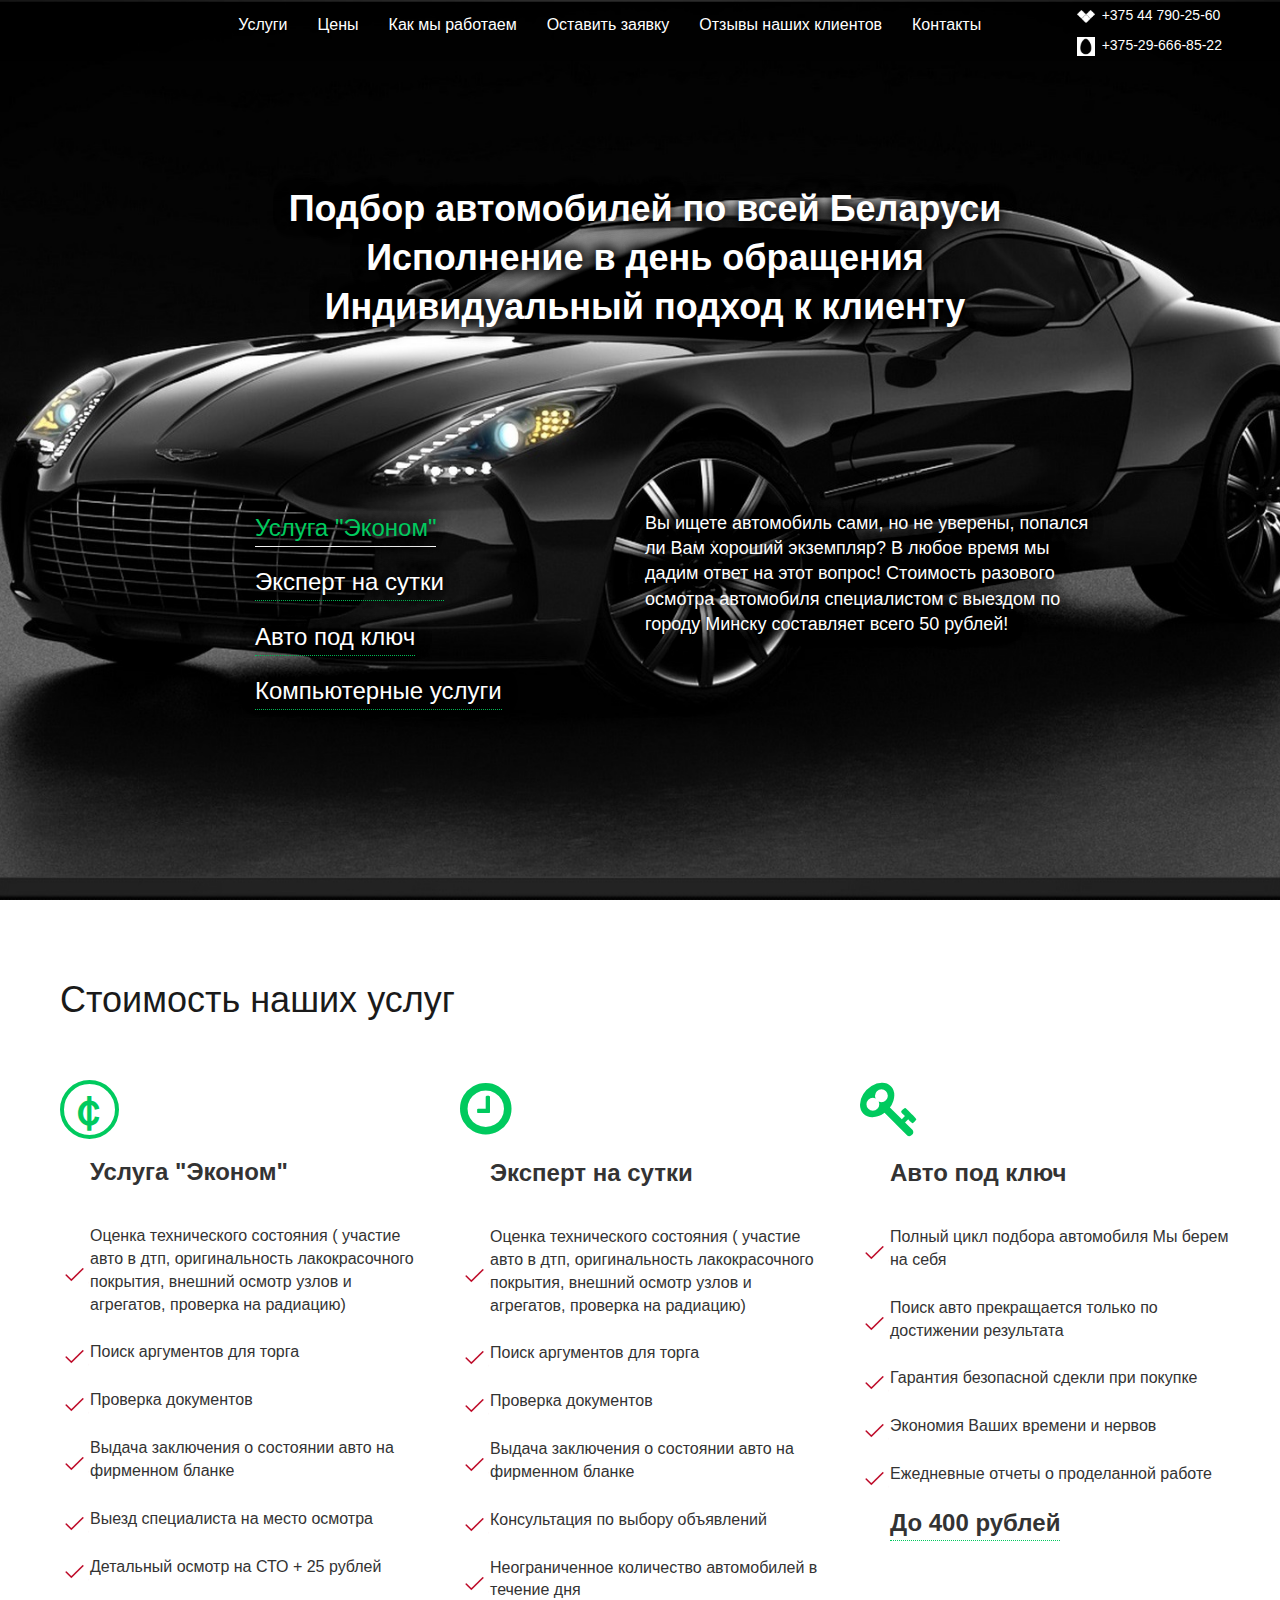
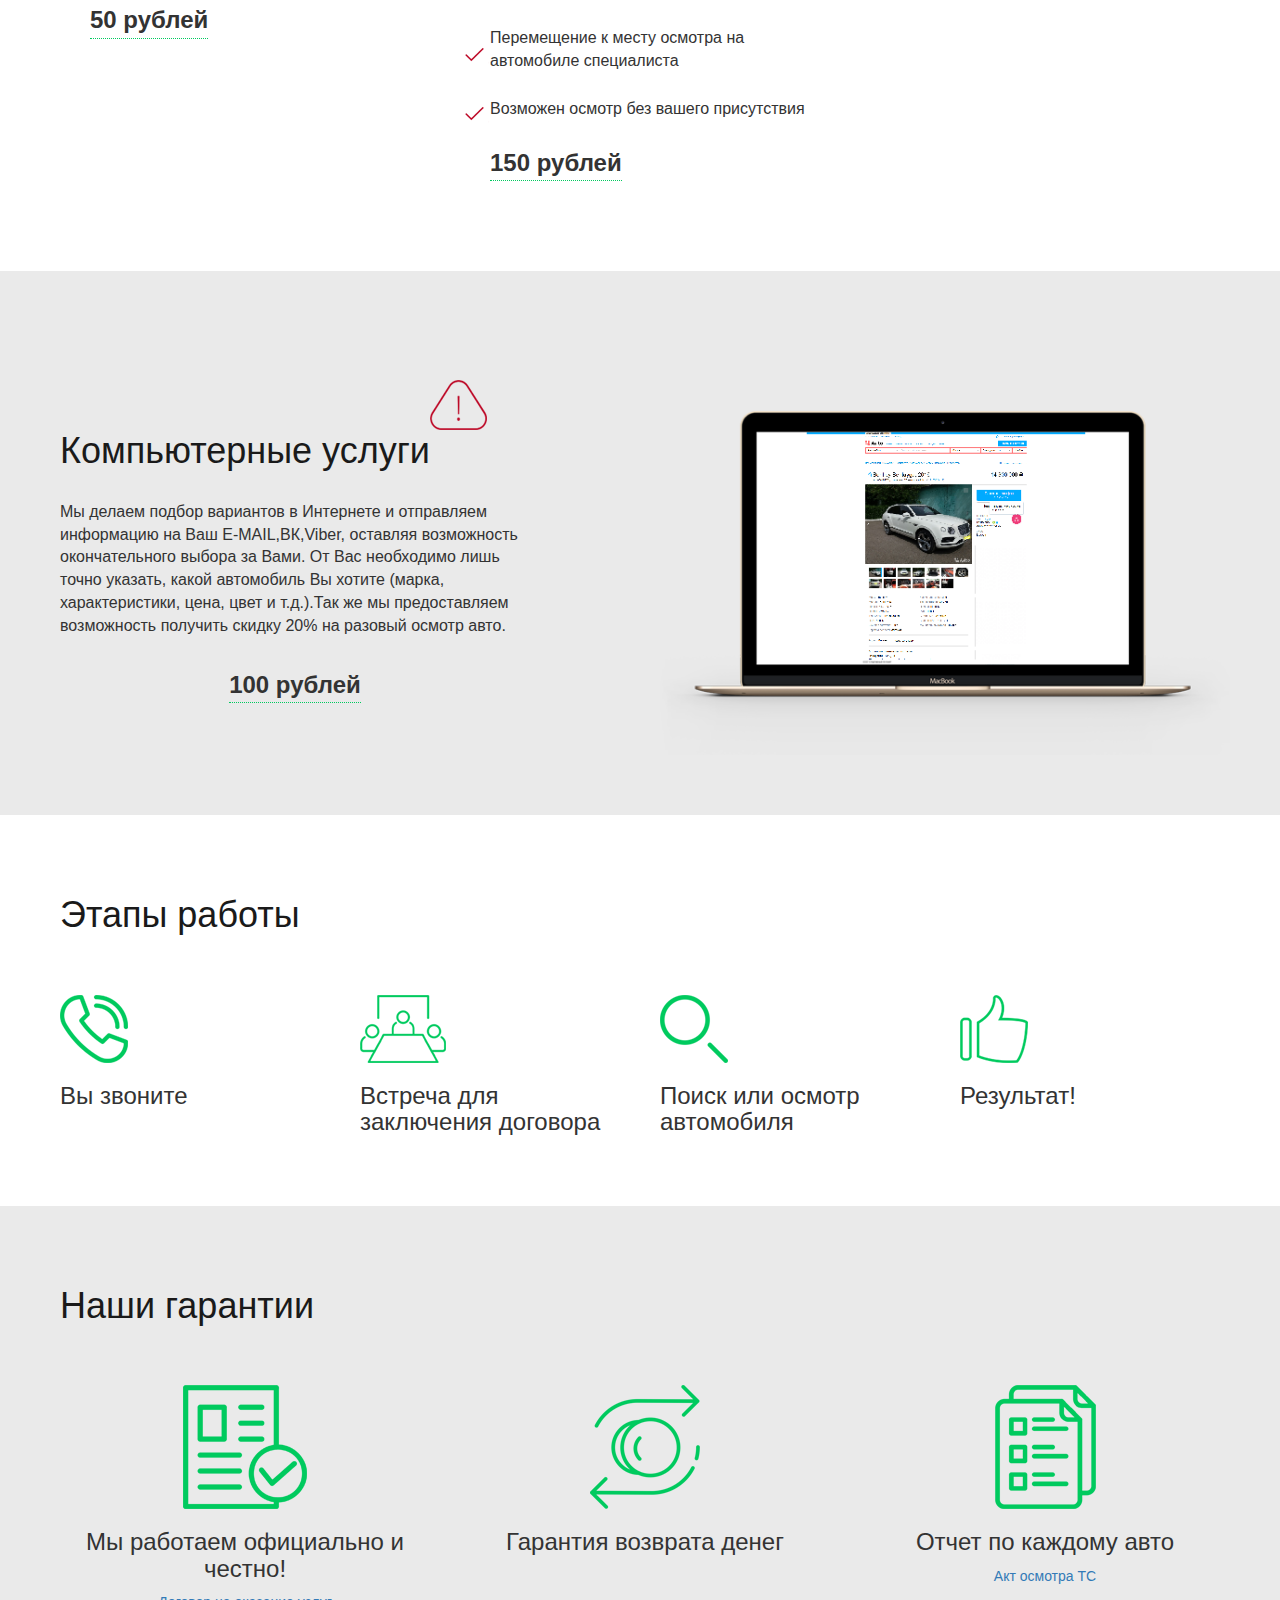
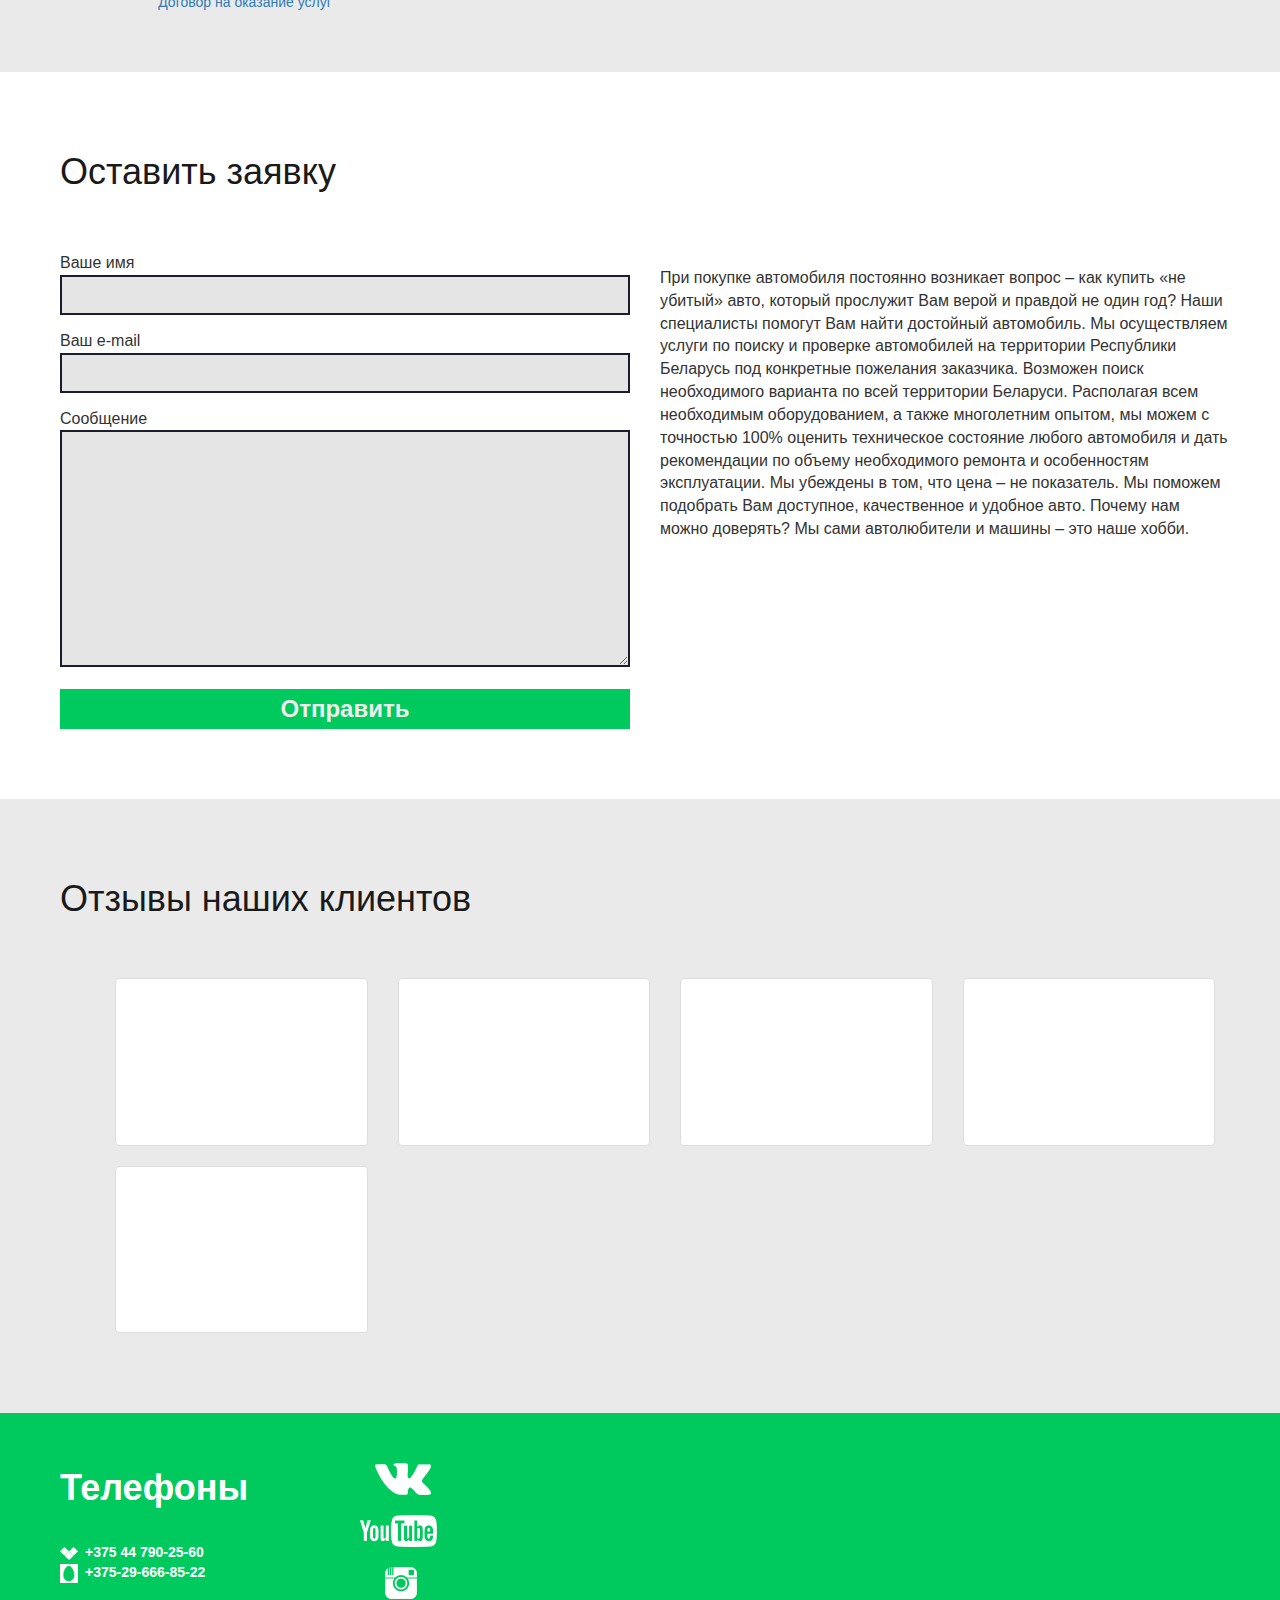
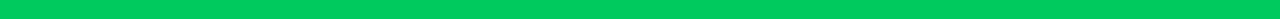
==== html/index.html @ d26e0663 "init" ====
<!DOCTYPE html>
<html lang="ru-RU" class="no-js">

<head>
  <meta http-equiv="Content-Type" content="text/html; charset=UTF-8">
  <meta name="viewport" content="width=device-width, initial-scale=1">
  <title>Автоподбор в Минске и Минской области</title>
  <link rel="dns-prefetch" href="http://fonts.googleapis.com/">
  <link rel="dns-prefetch" href="http://s.w.org/">
  <link href="css/bootstrap.min.css" rel="stylesheet">
  <link rel="stylesheet" id="contact-form-7-css" href="css/styles.css" type="text/css" media="all">
  <link rel="stylesheet" id="twentysixteen-fonts-css" href="css/css.css" type="text/css" media="all">
  <link rel="stylesheet" id="genericons-css" href="css/genericons.css" type="text/css" media="all">
  <link rel="stylesheet" id="twentysixteen-style-css" href="css/style.css" type="text/css" media="all">
  <style type="text/css">
  .recentcomments a {
    display: inline !important;
    padding: 0 !important;
    margin: 0 !important;
  }
  </style>
</head>

<body>
  <div id="uslugi" class="container-fluid helloscreen" style="background-image: url('img/bg-baner.jpg');">
    <div class="row menuholder default">
      <div class="col-md-12 flexrow top-nav">
        <div class="col-md-2 text-center">
          <!-- <img src="img/imageeeeeeeeeeeeeeee-1-e1478217350417.png"> -->
        </div>
        <div class="col-md-8 hidden-xs hidden-sm">
          <ul>
            <li><a class="go_to" href="#uslugi">Услуги</a></li>
            <li><a class="go_to" href="#ceni">Цены</a></li>
            <li><a class="go_to" href="#work">Как мы работаем</a></li>
            <li><a class="go_to" href="#zaya">Оставить заявку</a></li>
            <li><a class="go_to" href="#otz">Отзывы наших клиентов</a></li>
            <li><a class="go_to" href="#kontakti">Контакты</a></li>
          </ul>
        </div>
        <div class="col-md-2 conthold">
          <!-- <h3>Первый осмотр авто<br>бесплатно!</h3> -->
          <a href="tel:+375 44 790-25-60" class="header-tel"><img src="img/velcom_logo_V_monochrome.png">+375 44 790-25-60</a>
          <a href="tel:+375-29-666-85-22" class="header-tel"><img src="img/logo_mts.png">+375-29-666-85-22</a>
          <!-- <p><img style="width:18px; margin-right:7px;" src="img/Untitled-1.png">+375-25-699-20-19</p> -->
        </div>
      </div>
    </div>
    <div style="margin-top: 144px;" class="row greenline mtt">
      <div class="container">
        <div class="row">
          <div class="col-md-12 text-center">
            <h2 class="title-shadow">Подбор автомобилей по всей Беларуси<br>
              Исполнение в день обращения<br>
              Индивидуальный подход к клиенту</h2>
          </div>
        </div>
      </div>
    </div>
    <div class="row">
      <div class="container">
        <div class="row tabsholder">
          <div class="col-md-4 col-md-offset-2">
            <div class="wrap">
              <ul class="tabs group title-shadow">
                <li><a class="singletype activ" href="#/one">Услуга "Эконом"</a></li>
                <li><a class="singletype" href="#/two">Эксперт на сутки</a></li>
                <li><a class="singletype" href="#/three">Авто под ключ</a></li>
                <li><a class="singletype" href="#/four">Компьютерные услуги</a></li>
              </ul>
            </div>
          </div>
          <div class="col-md-5">
            <div id="content" class="title-shadow">
              <p id="one">Вы ищете автомобиль сами, но не уверены, попался ли Вам хороший экземпляр? В любое время мы дадим ответ на этот вопрос! Стоимость разового осмотра автомобиля специалистом с выездом по городу Минску составляет всего 50 рублей!
              </p>
              <p style="display:none;" id="two">У Вас есть варианты автомобилей, но нет возможности осмотреть их лично? Наши специалисты могут осмотреть за один день неограниченное количетво авто (данная услуга, например, идеально подходит для поездки на авторынок). Стоимость НЕ зависит от количества осматриваемых авто! Также мы дадим советы по выбору автомобиля, окажем посильную помощь в передвижениях по городу и дадим ответы на все интересующие Вас вопросы, касающиеся автомобильной тематики.
              </p>
              <p style="display:none;" id="three">Все заботы по подбору автомобиля мы возьмем на себя! Вам нужно лишь определиться, какого класса/цвета/комплектации авто Вам нужен. Вместе с этим мы обещаем, что Вы получите лучший авто за свои деньги, а так же проведем безопасную сделку и сэкономим массу Вашего времени!
              </p>
              <p style="display:none;" id="four">У Вас есть желание самостоятельно осматривать варианты автомобилей, но жаль тратить время на отбор подходящих вариантов, так как предложений в Интернете слишком много? Мы делаем подбор вариантов в Интернете и отправляем информацию на Ваш E-MAIL,ВК,Viber, оставляя возможность окончательного выбора за Вами. От Вас необходимо лишь точно указать, какой автомобиль Вы хотите (марка, характеристики, цена, цвет и т.д.). Также мы предоставляем возможность получить скидку 20% на разовый осмотр авто.
              </p>
            </div>
          </div>
        </div>
      </div>
    </div>
  </div>
  <div id="ceni" class="container cwh">
    <div class="row text-left">
      <div class="col-md-12">
        <h2>Стоимость наших услуг</h2>
      </div>
    </div>
    <div class="row">
      <div class="col-md-4 text-left">
        <div class="row">
          <div class="col-md-12"><i class="fa cent"></i>
            <h3 class="uslname">Услуга "Эконом"</h3>
          </div>
        </div>
        <div class="row">
          <div class="col-md-12">
            <ul class="uslholder">
              <li>
                <img src="img/imageeeeeeeeeeeeeeee-3.png">
                <p>Оценка технического состояния ( участие авто в дтп, оригинальность лакокрасочного покрытия, внешний осмотр узлов и агрегатов, проверка на радиацию)</p>
              </li>
              <li>
                <img src="img/imageeeeeeeeeeeeeeee-3.png">
                <p>Поиск аргументов для торга</p>
              </li>
              <li>
                <img src="img/imageeeeeeeeeeeeeeee-3.png">
                <p>Проверка документов</p>
              </li>
              <li>
                <img src="img/imageeeeeeeeeeeeeeee-3.png">
                <p>Выдача заключения о состоянии авто на фирменном бланке</p>
              </li>
              <li>
                <img src="img/imageeeeeeeeeeeeeeee-3.png">
                <p>Выезд специалиста на место осмотра</p>
              </li>
              <li>
                <img src="img/imageeeeeeeeeeeeeeee-3.png">
                <p>Детальный осмотр на СТО + 25 рублей</p>
              </li>
            </ul>
          </div>
        </div>
        <div class="row">
          <div class="col-md-12">
            <span class="price">50 рублей</span>
          </div>
        </div>
      </div>
      <div class="col-md-4 text-left">
        <div class="row">
          <div class="col-md-12">
            <i class="fa fa-clock-o"></i>
            <h3 class="uslname">Эксперт на сутки</h3>
          </div>
        </div>
        <div class="row">
          <div class="col-md-12">
            <ul class="uslholder">
              <li>
                <img src="img/imageeeeeeeeeeeeeeee-3.png">
                <p>Оценка технического состояния ( участие авто в дтп, оригинальность лакокрасочного покрытия, внешний осмотр узлов и агрегатов, проверка на радиацию)</p>
              </li>
              <li>
                <img src="img/imageeeeeeeeeeeeeeee-3.png">
                <p>Поиск аргументов для торга</p>
              </li>
              <li>
                <img src="img/imageeeeeeeeeeeeeeee-3.png">
                <p>Проверка документов</p>
              </li>
              <li>
                <img src="img/imageeeeeeeeeeeeeeee-3.png">
                <p>Выдача заключения о состоянии авто на фирменном бланке</p>
              </li>
              <li>
                <img src="img/imageeeeeeeeeeeeeeee-3.png">
                <p>Консультация по выбору объявлений
                </p>
              </li>
              <li>
                <img src="img/imageeeeeeeeeeeeeeee-3.png">
                <p>Неограниченное количество автомобилей в течение дня
                </p>
              </li>
              <li>
                <img src="img/imageeeeeeeeeeeeeeee-3.png">
                <p>Перемещение к месту осмотра на автомобиле специалиста
                </p>
              </li>
              <li>
                <img src="img/imageeeeeeeeeeeeeeee-3.png">
                <p>Возможен осмотр без вашего присутствия
                </p>
              </li>
            </ul>
          </div>
        </div>
        <div class="row">
          <div class="col-md-12">
            <span class="price">150 рублей</span>
          </div>
        </div>
      </div>
      <div class="col-md-4 text-left">
        <div class="row">
          <div class="col-md-12">
            <i class="fa fa-key"></i>
            <h3 class="uslname">Авто под ключ</h3>
          </div>
        </div>
        <div class="row">
          <div class="col-md-12">
            <ul class="uslholder">
              <li>
                <img src="img/imageeeeeeeeeeeeeeee-3.png">
                <p>Полный цикл подбора автомобиля Мы берем на себя
                </p>
              </li>
              <li>
                <img src="img/imageeeeeeeeeeeeeeee-3.png">
                <p>Поиск авто прекращается только по достижении результата
                </p>
              </li>
              <li>
                <img src="img/imageeeeeeeeeeeeeeee-3.png">
                <p>Гарантия безопасной сдекли при покупке
                </p>
              </li>
              <li>
                <img src="img/imageeeeeeeeeeeeeeee-3.png">
                <p>Экономия Ваших времени и нервов
                </p>
              </li>
              <li>
                <img src="img/imageeeeeeeeeeeeeeee-3.png">
                <p> Ежедневные отчеты о проделанной работе
                </p>
              </li>
            </ul>
          </div>
        </div>
        <div class="row">
          <div class="col-md-12">
            <span class="price">До 400 рублей</span>
          </div>
        </div>
      </div>
    </div>
  </div>
  <div class="container cwg">
    <div style="margin-top:80px;" class="row text-left">
      <div class="col-md-5">
        <h2 class="kompusl" style="margin-bottom:30px;">
              <span>Компьютерные услуги
              </span>
            </h2>
        <p>
          Мы делаем подбор вариантов в Интернете и отправляем информацию на Ваш E-MAIL,ВК,Viber, оставляя возможность окончательного выбора за Вами. От Вас необходимо лишь точно указать, какой автомобиль Вы хотите (марка, характеристики, цена, цвет и т.д.).Так же мы предоставляем возможность получить скидку 20% на разовый осмотр авто.
        </p>
        <div class="com-price">
          <span class="price">100 рублей</span>
        </div>
      </div>
      <div class="col-md-6 col-md-offset-1">
        <img style="width:100%;" src="img/imageeeeeeeeeeeeeeee-6.png">
      </div>
    </div>
  </div>
  <div id="work" class="container cwh">
    <div class="row text-left">
      <div class="col-md-12">
        <h2>Этапы работы</h2>
      </div>
    </div>
    <div class="row text-left">
      <div class="col-md-3">
        <img src="img/imageeeeeeeeeeeeeeee-8.png">
        <h3>Вы звоните
          </h3>
      </div>
      <div class="col-md-3">
        <img src="img/imageeeeeeeeeeeeeeee-9.png">
        <h3>Встреча для
            заключения
            договора
          </h3>
      </div>
      <div class="col-md-3">
        <img src="img/imageeeeeeeeeeeeeeee-10.png">
        <h3>Поиск или осмотр
            автомобиля
          </h3>
      </div>
      <div class="col-md-3">
        <img src="img/imageeeeeeeeeeeeeeee-11.png">
        <h3>Результат!
          </h3>
      </div>
    </div>
  </div>
  <div class="container cwg">
    <div class="row text-left">
      <div class="col-md-12">
        <h2>Наши гарантии</h2>
      </div>
    </div>
    <div class="row text-center">
      <div class="col-md-4">
        <img src="img/imageeeeeeeeeeeeeeee-12.png">
        <h3>Мы работаем
            официально и честно!
          </h3>
        <a href="http://cheapcars.by/wp-content/uploads/2017/02/Dogovor_okazania_informatsionnykh_uslug.doc">Договор на оказание услуг</a>
      </div>
      <div class="col-md-4">
        <img src="img/imageeeeeeeeeeeeeeee-14.png">
        <h3>Гарантия возврата
            денег
          </h3>
      </div>
      <div class="col-md-4">
        <img src="img/imageeeeeeeeeeeeeeee-13.png">
        <h3>Отчет по каждому
            авто
          </h3>
        <a href="http://cheapcars.by/wp-content/uploads/2017/02/pdfjoiner.pdf">Акт осмотра ТС</a>
      </div>
    </div>
  </div>
  <div id="zaya" class="container cwh">
    <div class="row text-left">
      <div class="col-md-12">
        <h2>Оставить заявку</h2>
      </div>
    </div>
    <div class="row text-left">
      <div class="col-md-6">
        <div role="form" class="wpcf7" id="wpcf7-f32-o1" lang="ru-RU" dir="ltr">
          <div class="screen-reader-response"></div>
          <form id="application" action=" application.php" method="POST" name=" application " class="wpcf7-form" novalidate="novalidate">
            <p>
              <label> Ваше имя
                <br>
                <span class="wpcf7-form-control-wrap your-name"><input type="text" name="your-name" value="" size="40" class="wpcf7-form-control wpcf7-text wpcf7-validates-as-required" aria-required="true" aria-invalid="false"></span> </label>
            </p>
            <p>
              <label> Ваш e-mail
                <br>
                <span class="wpcf7-form-control-wrap your-email"><input type="email" name="your-email" value="" size="40" class="wpcf7-form-control wpcf7-text wpcf7-email wpcf7-validates-as-required wpcf7-validates-as-email" aria-required="true" aria-invalid="false"></span> </label>
            </p>
            <p>
              <label> Сообщение
                <br>
                <span class="wpcf7-form-control-wrap your-message"><textarea name="your-message" cols="40" rows="10" class="wpcf7-form-control wpcf7-textarea" aria-invalid="false"></textarea></span> </label>
            </p>
            <p>
              <input type="submit" value="Отправить" class="wpcf7-form-control wpcf7-submit">
            </p>
          </form>
        </div>
      </div>
      <div class="col-md-6">
        <p style="font-size:16px; margin-top:15px;">При покупке автомобиля постоянно возникает вопрос – как купить «не убитый» авто, который прослужит Вам верой и правдой не один год? Наши специалисты помогут Вам найти достойный автомобиль. Мы осуществляем услуги по поиску и проверке автомобилей на территории Республики Беларусь под конкретные пожелания заказчика. Возможен поиск необходимого варианта по всей территории Беларуси. Располагая всем необходимым оборудованием, а также многолетним опытом, мы можем с точностью 100% оценить техническое состояние любого автомобиля и дать рекомендации по объему необходимого ремонта и особенностям эксплуатации. Мы убеждены в том, что цена – не показатель. Мы поможем подобрать Вам доступное, качественное и удобное авто. Почему нам можно доверять? Мы сами автолюбители и машины – это наше хобби.
        </p>
      </div>
    </div>
  </div>
  <div id="otz" class="container cwg">
    <div class="row text-left">
      <div class="col-md-12">
        <h2>Отзывы наших клиентов</h2>
      </div>
    </div>
    <div class="row">
      <div class="col-md-12">
        <div class="carousel slide" id="myCarousel">
          <div class="carousel-inner">
            <div class="item active">
              <ul class="thumbnails">
                <li class="col-md-3">
                  <div class="thumbnail">
                    <div class="su-youtube su-responsive-media-yes">
                      <iframe width="600" height="400" src="" frameborder="0" allowfullscreen="true"></iframe>
                    </div>
                  </div>
                  <!-- <div class="caption">
                    <h4>Егор</h4>
                    <p>г.Минск</p>
                  </div> -->
                </li>
                <li class="col-md-3">
                  <div class="thumbnail">
                    <div class="su-youtube su-responsive-media-yes">
                      <iframe width="600" height="400" src="" frameborder="0" allowfullscreen="true"></iframe>
                    </div>
                  </div>
                  <!-- <div class="caption">
                    <h4>Егор</h4>
                    <p>г.Минск</p>
                  </div> -->
                </li>
                <li class="col-md-3">
                  <div class="thumbnail">
                    <div class="su-youtube su-responsive-media-yes">
                      <iframe width="600" height="400" src="" frameborder="0" allowfullscreen="true"></iframe>
                    </div>
                  </div>
                  <!-- <div class="caption">
                    <h4>Егор</h4>
                    <p>г.Минск</p>
                  </div> -->
                </li>
                <li class="col-md-3">
                  <div class="thumbnail">
                    <div class="su-youtube su-responsive-media-yes">
                      <iframe width="600" height="400" src="" frameborder="0" allowfullscreen="true"></iframe>
                    </div>
                  </div>
                  <!-- <div class="caption">
                    <h4>Егор</h4>
                    <p>г.Минск</p>
                  </div> -->
                </li>
                <li class="col-md-3">
                  <div class="thumbnail">
                    <div class="su-youtube su-responsive-media-yes">
                      <iframe width="600" height="400" src="" frameborder="0" allowfullscreen="true"></iframe>
                    </div>
                  </div>
                  <!-- <div class="caption">
                    <h4>Егор</h4>
                    <p>г.Минск</p>
                  </div> -->
                </li>
              </ul>
            </div>
            <!-- /Slide1 -->
            <!-- <div class="item">
              <ul class="thumbnails">
                <li class="col-md-3">
                  <div class="thumbnail">
                    <a href="#"><img src="http://placehold.it/360x240" alt=""></a>
                  </div>
                  <div class="caption">
                    <h4>Егор</h4>
                    <p>г.Минск</p>
                  </div>
                </li>
                <li class="col-md-3">
                  <div class="thumbnail">
                    <a href="#"><img src="http://placehold.it/360x240" alt=""></a>
                  </div>
                  <div class="caption">
                    <h4>Егор</h4>
                    <p>г.Минск</p>
                  </div>
                </li>
                <li class="col-md-3">
                  <div class="thumbnail">
                    <a href="#"><img src="http://placehold.it/360x240" alt=""></a>
                  </div>
                  <div class="caption">
                    <h4>Егор</h4>
                    <p>г.Минск</p>
                  </div>
                </li>
                <li class="col-md-3">
                  <div class="thumbnail">
                    <a href="#"><img src="http://placehold.it/360x240" alt=""></a>
                  </div>
                  <div class="caption">
                    <h4>Егор</h4>
                    <p>г.Минск</p>
                  </div>
                </li>
              </ul>
            </div>
            <div class="item">
              <ul class="thumbnails">
                <li class="col-md-3">
                  <div class="thumbnail">
                    <a href="#"><img src="http://placehold.it/360x240" alt=""></a>
                  </div>
                  <div class="caption">
                    <h4>Егор</h4>
                    <p>г.Минск</p>
                  </div>
                </li>
                <li class="col-md-3">
                  <div class="thumbnail">
                    <a href="#"><img src="http://placehold.it/360x240" alt=""></a>
                  </div>
                  <div class="caption">
                    <h4>Егор</h4>
                    <p>г.Минск</p>
                  </div>
                </li>
                <li class="col-md-3">
                  <div class="thumbnail">
                    <a href="#"><img src="http://placehold.it/360x240" alt=""></a>
                  </div>
                  <div class="caption">
                    <h4>Егор</h4>
                    <p>г.Минск</p>
                  </div>
                </li>
                <li class="col-md-3">
                  <div class="thumbnail">
                    <a href="#"><img src="http://placehold.it/360x240" alt=""></a>
                  </div>
                  <div class="caption">
                    <h4>Егор</h4>
                    <p>г.Минск</p>
                  </div>
                </li>
              </ul>
            </div> -->
          </div>
          <!--<div class="control-box">
            <a data-slide="prev" href="#myCarousel" class="carousel-control left">‹</a>
            <a data-slide="next" href="#myCarousel" class="carousel-control right">›</a>
          </div> /.control-box -->
        </div>
        <!-- /#myCarousel -->
      </div>
      <!-- /.span12 -->
    </div>
  </div>
  <!-- /.container -->
  <div class="container-fluid">
    <div id="kontakti" class="row greenline">
      <div class="container">
        <div style="margin-top:30px;" class="row">
          <div class="col-md-3">
            <h2 style="color:white; font-size:36px; margin-bottom:30px; margin-top:0px; text-align:left;">Телефоны</h2>
            <a href="tel:+375 44 790-25-60" class="footer-tel"><img src="img/velcom_logo_V_monochrome.png">+375 44 790-25-60</a>
            <a href="tel:+375-29-666-85-22" class="footer-tel"><img src="img/logo_mts.png">+375-29-666-85-22</a>
          </div>
          <div class="col-md-3">
            <div class="row">
              <div class="col-md-12">
                <a target="_blank" href="https://vk.com">
                  <img style="height:32px; margin-left: 15px;
                margin-bottom: 20px;" src="img/imageeeeeeeeeeeeeeee-15.png"></a>
              </div>
            </div>
            <div class="row">
              <div class="col-md-12">
                <a target="_blank" href="https://www.youtube.com">
                  <img style="height:32px; margin-bottom: 20px;" src="img/imageeeeeeeeeeeeeeee-16.png">
                </a>
              </div>
            </div>
            <div class="row">
              <div class="col-md-12">
                <a target="_blank" href="https://www.instagram.com">
                  <img style="height:32px; margin-left:25px;" src="img/instagram-xxl.png">
                </a>
              </div>
            </div>
          </div>
        </div>
      </div>
    </div>
  </div>
  <link rel="stylesheet" id="su-media-shortcodes-css" href="css/media-shortcodes.css" type="text/css" media="all">
  <script>
  (function(html) {
    html.className = html.className.replace(/\bno-js\b/, 'js')
  })(document.documentElement);
  </script>
  <script type="text/javascript" src="js/jquery.js"></script>
  <script type="text/javascript" src="js/jquery-migrate.min.js"></script>
  <script src="js/jquery.min.js"></script>
  <script src="js/bootstrap.min.js"></script>
  <script>
  $(document).ready(function() {
    $('.go_to').click(function() { // ловим клик по ссылке с классом go_to
      var scroll_el = $(this).attr('href'); // возьмем содержимое атрибута href, должен быть селектором, т.е. например начинаться с # или .
      if ($(scroll_el).length != 0) { // проверим существование элемента чтобы избежать ошибки
        $('html, body').animate({
          scrollTop: $(scroll_el).offset().top
        }, 500); // анимируем скроолинг к элементу scroll_el
      }
      return false; // выключаем стандартное действие
    });
  });
  (function($) {

    var tabs = $(".tabs li .singletype");

    tabs.click(function() {
      var content = this.hash.replace('/', '');

      tabs.removeClass("activ");
      $(this).addClass("activ");
      $("#content").find('p').hide();
      $(content).fadeIn(200);
    });

  })(jQuery);
  </script>
  <script>
  $(document).ready(function() {
    var $menu = $(".menuholder");

    $(window).scroll(function() {
      if ($(this).scrollTop() > 100 && $menu.hasClass("default")) {
        $menu.removeClass("default").addClass("fixed");
      } else if ($(this).scrollTop() <= 100 && $menu.hasClass("fixed")) {
        $menu.removeClass("fixed").addClass("default");
      }
    }); //scroll
  });


  // Avoid `console` errors in browsers that lack a console.
  (function() {
    var method;
    var noop = function() {};
    var methods = ['assert', 'clear', 'count', 'debug', 'dir', 'dirxml', 'error', 'exception', 'group', 'groupCollapsed', 'groupEnd', 'info', 'log', 'markTimeline', 'profile', 'profileEnd', 'table', 'time', 'timeEnd', 'timeline', 'timelineEnd', 'timeStamp', 'trace', 'warn'];
    var length = methods.length;
    var console = (window.console = window.console || {});

    while (length--) {
      method = methods[length];

      // Only stub undefined methods.
      if (!console[method]) {
        console[method] = noop;
      }
    }
  }());
  if (typeof jQuery === 'undefined') {
    console.warn('jQuery hasn\'t loaded');
  } else {
    console.log('jQuery has loaded');
  }
  // Place any jQuery/helper plugins in here.


  //TABS
  </script>
  <script type="text/javascript" src="js/jquery.form.min.js"></script>
  <script type="text/javascript" src="js/scripts.js"></script>
  <script type="text/javascript" src="js/skip-link-focus-fix.js"></script>
  <script type="text/javascript" src="js/functions.js"></script>
</body>

</html>
---- html/css/styles.css ----
div.wpcf7{margin:0;padding:0}div.wpcf7-response-output{margin:2em .5em 1em;padding:.2em 1em}div.wpcf7 .screen-reader-response{position:absolute;overflow:hidden;clip:rect(1px,1px,1px,1px);width:1px;height:1px;margin:0;padding:0;border:0}div.wpcf7-mail-sent-ok{border:2px solid #398f14}div.wpcf7-mail-sent-ng{border:2px solid #f00}div.wpcf7-spam-blocked{border:2px solid orange}div.wpcf7-validation-errors{border:2px solid #f7e700}.wpcf7-form-control-wrap{position:relative}span.wpcf7-not-valid-tip{font-size:1em;display:block;color:#f00}.use-floating-validation-tip span.wpcf7-not-valid-tip{position:absolute;z-index:100;top:20%;left:20%;padding:.2em .8em;border:1px solid #f00;background:#fff}span.wpcf7-list-item{display:inline-block;margin:0 0 0 1em}span.wpcf7-list-item-label:before,span.wpcf7-list-item-label:after{content:' '}.wpcf7-display-none{display:none}div.wpcf7 .ajax-loader{display:inline-block;visibility:hidden;width:16px;height:16px;margin:0 0 0 4px;padding:0;vertical-align:middle;border:none;background-image:url(../../images/ajax-loader.gif)}div.wpcf7 .ajax-loader.is-active{visibility:visible}div.wpcf7 div.ajax-error{display:none}div.wpcf7 .placeheld{color:#888}div.wpcf7 .wpcf7-recaptcha iframe{margin-bottom:0}div.wpcf7 input[type=file]{cursor:pointer}div.wpcf7 input[type=file]:disabled{cursor:default}/*# sourceMappingURL=maps/styles.css.map */
/*# sourceMappingURL=maps/styles.css.map */
---- html/css/css.css ----
@font-face{font-family:Inconsolata;src:local("Inconsolata Regular"),local("Inconsolata-Regular"),url(https://fonts.gstatic.com/s/inconsolata/v15/BjAYBlHtW3CJxDcjzrnZCL6up8jxqWt8HVA3mDhkV_0.woff2) format("woff2");unicode-range:U+0102-0103,U+1EA0-1EF9,U+20AB}@font-face{font-family:Inconsolata;src:local("Inconsolata Regular"),local("Inconsolata-Regular"),url(https://fonts.gstatic.com/s/inconsolata/v15/BjAYBlHtW3CJxDcjzrnZCCYE0-AqJ3nfInTTiDXDjU4.woff2) format("woff2");unicode-range:U+0100-024F,U+1E00-1EFF,U+20A0-20AB,U+20AD-20CF,U+2C60-2C7F,U+A720-A7FF}@font-face{font-family:Inconsolata;src:local("Inconsolata Regular"),local("Inconsolata-Regular"),url(https://fonts.gstatic.com/s/inconsolata/v15/BjAYBlHtW3CJxDcjzrnZCI4P5ICox8Kq3LLUNMylGO4.woff2) format("woff2");unicode-range:U+0000-00FF,U+0131,U+0152-0153,U+02C6,U+02DA,U+02DC,U+2000-206F,U+2074,U+20AC,U+2212,U+2215}/*# sourceMappingURL=maps/css.css.map */
/*# sourceMappingURL=maps/css.css.map */
---- html/css/genericons.css ----
@font-face{font-family:Genericons;src:url(Genericons.eot);src:url(Genericons.eot?) format("embedded-opentype")}@font-face{font-family:Genericons;src:url([data-uri]) format("woff"),url(Genericons.ttf) format("truetype"),url(Genericons.svg#Genericons) format("svg")}.genericon{font-size:16px;vertical-align:top;text-align:center;-moz-transition:color .1s ease-in 0;-webkit-transition:color .1s ease-in 0;display:inline-block;font-family:Genericons;font-style:normal;font-weight:400;-webkit-font-feature-settings:normal;-moz-font-feature-settings:normal;font-feature-settings:normal;font-variant:normal;line-height:1;text-decoration:inherit;text-transform:none;-moz-osx-font-smoothing:grayscale;-webkit-font-smoothing:antialiased;speak:none}.genericon-rotate-90{-webkit-transform:rotate(90deg);transform:rotate(90deg);filter:progid:DXImageTransform.Microsoft.BasicImage(rotation=1)}.genericon-rotate-180{-webkit-transform:rotate(180deg);transform:rotate(180deg);filter:progid:DXImageTransform.Microsoft.BasicImage(rotation=2)}.genericon-rotate-270{-webkit-transform:rotate(270deg);transform:rotate(270deg);filter:progid:DXImageTransform.Microsoft.BasicImage(rotation=3)}.genericon-flip-horizontal{-webkit-transform:scale(-1,1);transform:scale(-1,1)}.genericon-flip-vertical{-webkit-transform:scale(1,-1);transform:scale(1,-1)}.genericon-404:before{content:"\f423"}.genericon-activity:before{content:"\f508"}.genericon-anchor:before{content:"\f509"}.genericon-aside:before{content:"\f101"}.genericon-attachment:before{content:"\f416"}.genericon-audio:before{content:"\f109"}.genericon-bold:before{content:"\f471"}.genericon-book:before{content:"\f444"}.genericon-bug:before{content:"\f50a"}.genericon-cart:before{content:"\f447"}.genericon-category:before{content:"\f301"}.genericon-chat:before{content:"\f108"}.genericon-checkmark:before{content:"\f418"}.genericon-close:before{content:"\f405"}.genericon-close-alt:before{content:"\f406"}.genericon-cloud:before{content:"\f426"}.genericon-cloud-download:before{content:"\f440"}.genericon-cloud-upload:before{content:"\f441"}.genericon-code:before{content:"\f462"}.genericon-codepen:before{content:"\f216"}.genericon-cog:before{content:"\f445"}.genericon-collapse:before{content:"\f432"}.genericon-comment:before{content:"\f300"}.genericon-day:before{content:"\f305"}.genericon-digg:before{content:"\f221"}.genericon-document:before{content:"\f443"}.genericon-dot:before{content:"\f428"}.genericon-downarrow:before{content:"\f502"}.genericon-download:before{content:"\f50b"}.genericon-draggable:before{content:"\f436"}.genericon-dribbble:before{content:"\f201"}.genericon-dropbox:before{content:"\f225"}.genericon-dropdown:before{content:"\f433"}.genericon-dropdown-left:before{content:"\f434"}.genericon-edit:before{content:"\f411"}.genericon-ellipsis:before{content:"\f476"}.genericon-expand:before{content:"\f431"}.genericon-external:before{content:"\f442"}.genericon-facebook:before{content:"\f203"}.genericon-facebook-alt:before{content:"\f204"}.genericon-fastforward:before{content:"\f458"}.genericon-feed:before{content:"\f413"}.genericon-flag:before{content:"\f468"}.genericon-flickr:before{content:"\f211"}.genericon-foursquare:before{content:"\f226"}.genericon-fullscreen:before{content:"\f474"}.genericon-gallery:before{content:"\f103"}.genericon-github:before{content:"\f200"}.genericon-googleplus:before{content:"\f206"}.genericon-googleplus-alt:before{content:"\f218"}.genericon-handset:before{content:"\f50c"}.genericon-heart:before{content:"\f461"}.genericon-help:before{content:"\f457"}.genericon-hide:before{content:"\f404"}.genericon-hierarchy:before{content:"\f505"}.genericon-home:before{content:"\f409"}.genericon-image:before{content:"\f102"}.genericon-info:before{content:"\f455"}.genericon-instagram:before{content:"\f215"}.genericon-italic:before{content:"\f472"}.genericon-key:before{content:"\f427"}.genericon-leftarrow:before{content:"\f503"}.genericon-link:before{content:"\f107"}.genericon-linkedin:before{content:"\f207"}.genericon-linkedin-alt:before{content:"\f208"}.genericon-location:before{content:"\f417"}.genericon-lock:before{content:"\f470"}.genericon-mail:before{content:"\f410"}.genericon-maximize:before{content:"\f422"}.genericon-menu:before{content:"\f419"}.genericon-microphone:before{content:"\f50d"}.genericon-minimize:before{content:"\f421"}.genericon-minus:before{content:"\f50e"}.genericon-month:before{content:"\f307"}.genericon-move:before{content:"\f50f"}.genericon-next:before{content:"\f429"}.genericon-notice:before{content:"\f456"}.genericon-paintbrush:before{content:"\f506"}.genericon-path:before{content:"\f219"}.genericon-pause:before{content:"\f448"}.genericon-phone:before{content:"\f437"}.genericon-picture:before{content:"\f473"}.genericon-pinned:before{content:"\f308"}.genericon-pinterest:before{content:"\f209"}.genericon-pinterest-alt:before{content:"\f210"}.genericon-play:before{content:"\f452"}.genericon-plugin:before{content:"\f439"}.genericon-plus:before{content:"\f510"}.genericon-pocket:before{content:"\f224"}.genericon-polldaddy:before{content:"\f217"}.genericon-portfolio:before{content:"\f460"}.genericon-previous:before{content:"\f430"}.genericon-print:before{content:"\f469"}.genericon-quote:before{content:"\f106"}.genericon-rating-empty:before{content:"\f511"}.genericon-rating-full:before{content:"\f512"}.genericon-rating-half:before{content:"\f513"}.genericon-reddit:before{content:"\f222"}.genericon-refresh:before{content:"\f420"}.genericon-reply:before{content:"\f412"}.genericon-reply-alt:before{content:"\f466"}.genericon-reply-single:before{content:"\f467"}.genericon-rewind:before{content:"\f459"}.genericon-rightarrow:before{content:"\f501"}.genericon-search:before{content:"\f400"}.genericon-send-to-phone:before{content:"\f438"}.genericon-send-to-tablet:before{content:"\f454"}.genericon-share:before{content:"\f415"}.genericon-show:before{content:"\f403"}.genericon-shuffle:before{content:"\f514"}.genericon-sitemap:before{content:"\f507"}.genericon-skip-ahead:before{content:"\f451"}.genericon-skip-back:before{content:"\f450"}.genericon-skype:before{content:"\f220"}.genericon-spam:before{content:"\f424"}.genericon-spotify:before{content:"\f515"}.genericon-standard:before{content:"\f100"}.genericon-star:before{content:"\f408"}.genericon-status:before{content:"\f105"}.genericon-stop:before{content:"\f449"}.genericon-stumbleupon:before{content:"\f223"}.genericon-subscribe:before{content:"\f463"}.genericon-subscribed:before{content:"\f465"}.genericon-summary:before{content:"\f425"}.genericon-tablet:before{content:"\f453"}.genericon-tag:before{content:"\f302"}.genericon-time:before{content:"\f303"}.genericon-top:before{content:"\f435"}.genericon-trash:before{content:"\f407"}.genericon-tumblr:before{content:"\f214"}.genericon-twitch:before{content:"\f516"}.genericon-twitter:before{content:"\f202"}.genericon-unapprove:before{content:"\f446"}.genericon-unsubscribe:before{content:"\f464"}.genericon-unzoom:before{content:"\f401"}.genericon-uparrow:before{content:"\f500"}.genericon-user:before{content:"\f304"}.genericon-video:before{content:"\f104"}.genericon-videocamera:before{content:"\f517"}.genericon-vimeo:before{content:"\f212"}.genericon-warning:before{content:"\f414"}.genericon-website:before{content:"\f475"}.genericon-week:before{content:"\f306"}.genericon-wordpress:before{content:"\f205"}.genericon-xpost:before{content:"\f504"}.genericon-youtube:before{content:"\f213"}.genericon-zoom:before{content:"\f402"}@media screen and (-webkit-min-device-pixel-ratio:0){@font-face{font-family:Genericons;src:url(Genericons.svg#Genericons) format("svg")}}/*# sourceMappingURL=maps/genericons.css.map */
/*# sourceMappingURL=maps/genericons.css.map */
---- html/css/style.css ----
body{font-family:PTSans,Arial;overflow-x:hidden;margin:0;padding:0;background:#cacaca}p{font-size:16px}.helloscreen{min-height:100vh;padding-bottom:60px;background-repeat:no-repeat;background-position:center;background-size:cover}.title-shadow{text-shadow:0 -2px 15px #000,0 2px 15px #000,0 0 15px #000}.header-tel{display:inline-block;width:100%;padding:5px;color:#fff}.header-tel:active,.header-tel:hover{color:#fff}.header-tel img{width:18px;margin-right:7px}.footer-tel{font-size:14px;font-weight:700;display:inline-block;width:100%;text-align:left;color:white}.footer-tel img{width:18px;margin-right:7px}.footer-tel:active,.footer-tel:hover{color:#23527c}#kontakti{background:#00ca5e}.default{transition:all .3s linear;background:rgba(0,0,0,.2)}.greenline h2{line-height:49px}.fixed{transition:all .3s linear;background:#262d46}.menuholder{position:absolute;z-index:9999;top:0;left:0;width:100%;margin:0!important}h2{font-size:36px;margin-bottom:60px;color:#1a1a1a}.kompusl span{position:relative}.kompusl span:before{position:absolute;bottom:100%;left:100%;width:57px;height:50px;content:'';background:url(../img/imageeeeeeeeeeeeeeee-7.png)}input{width:100%!important;max-width:100%;min-height:40px;border:2px solid #1c1c30;background:#e5e5e5}label{width:100%}textarea{max-width:100%;border:2px solid #1c1c30;background:#e5e5e5}input[type=submit]{font-size:24px;font-weight:700;margin-left:auto;color:#eeecec;border:none!important;outline:none!important;background:#00ca5e}label{font-weight:100!important}.menuholder ul{display:-webkit-box;display:-ms-flexbox;display:-webkit-flex;display:-moz-box;display:flex;padding:0;list-style:none}.menuholder ul li{margin-right:50px}.menuholder ul li a{font-size:16px;color:white}.ajax-loader{display:none}.flexrow{display:-webkit-box;display:-ms-flexbox;display:-webkit-flex;display:-moz-box;display:flex;-webkit-box-align:center;-ms-flex-align:center;align-items:center}.conthold h3{font-size:16px;font-weight:700;text-align:left;color:#00ca5e}.conthold p{font-size:14px;font-weight:700;text-align:left;color:white}.greenline{padding:20px 0}.greenline h2{font-size:36px;font-weight:700;text-align:center;color:white}.tabsholder{max-width:100%;margin-top:100px}.tabs{padding:0;list-style:none}.cwh{padding-top:60px;padding-bottom:60px;background:white}.cwg{padding-top:60px;padding-bottom:60px;background:#eaeaea}.tabs li{margin-bottom:20px}.tabs li a{font-size:24px;padding:0 0 5px;transition:all .3s linear;color:white;border-bottom:1px dotted #00ca5e}.thumbnails{margin:0!important;list-style:none}.carousel-control.right,.carousel-control.left{color:#00ca5e;background:none!important}.tabs li a:hover{text-decoration:none;color:#00ca5e}.activ,.tabs li a:focus{text-decoration:none;color:#00ca5e!important;border-bottom:1px solid white!important}#content p{font-size:18px;line-height:1.4;color:white}.uslname{font-size:24px;font-weight:700;margin-bottom:40px;margin-left:30px}.uslholder{min-height:270px;padding:0;list-style:none}.uslholder li{display:-webkit-box;display:-ms-flexbox;display:-webkit-flex;display:-moz-box;display:flex;margin-bottom:15px;-webkit-box-align:center;-ms-flex-align:center;align-items:center}.uslholder li p{font-size:16px}.price{font-size:24px;font-weight:700;display:inline-block;margin-bottom:30px;margin-left:30px;border-bottom:1px dotted #00ca5e}.com-price{padding-top:20px;text-align:center}.com-price .price{margin:0}.usim{height:45px}img{max-width:100%}a{transition:all .15s ease}a:hover{text-decoration:none;opacity:.6;-ms-filter:'progid:DXImageTransform.Microsoft.Alpha(Opacity=50)';filter:alpha(opacity=50)}.page-header{margin:-30px -40px 40px;padding:20px 40px;text-transform:uppercase;color:#999;border-top:4px solid #ccc;background:#f9f9f9}.page-header h3{line-height:8px;line-height:.88rem;color:#000}.caption h4{font-size:24px;color:#444}.caption p{font-size:18px;color:#999}.btn.btn-mini{font-size:6px;font-size:.63rem}.mtt{margin-top:144px}.control-box{width:100%;text-align:right}.carousel-control{font-size:34px;font-weight:200;line-height:18px;position:static;display:inline-block;width:15px;height:30px;padding:4px 10px 0;opacity:.5;border:0;border-radius:0;background:#666}.footer{font-size:6px;font-size:.69rem;display:block;width:100%;max-width:960px;margin:auto;color:#c9e4f7}.footer a{color:#c9e4f7}p.right{float:right}/*!
 *  Font Awesome 4.5.0 by @davegandy - http://fontawesome.io - @fontawesome
 *  License - http://fontawesome.io/license (Font: SIL OFL 1.1, CSS: MIT License)
 */@font-face{font-family:FontAwesome;src:url(../fonts/fontawesome-webfont.eot?v=4.5.0);src:url(../fonts/fontawesome-webfont.eot?#iefix&v=4.5.0) format("embedded-opentype"),url(../fonts/fontawesome-webfont.woff2?v=4.5.0) format("woff2"),url(../fonts/fontawesome-webfont.woff?v=4.5.0) format("woff"),url(../fonts/fontawesome-webfont.ttf?v=4.5.0) format("truetype"),url(../fonts/fontawesome-webfont.svg?v=4.5.0#fontawesomeregular) format("svg")}.fa{display:inline-block;font:normal normal normal 14px/1 FontAwesome;font-size:inherit;text-rendering:auto;-webkit-font-smoothing:antialiased;-moz-osx-font-smoothing:grayscale}.fa-lg{font-size:1.3333333333em;line-height:.75em;vertical-align:-15%}.fa-2x{font-size:2em}.fa-3x{font-size:3em}.fa-4x{font-size:4em}.fa-5x{font-size:5em}.fa-fw{width:1.2857142857em;text-align:center}.fa-ul{padding-left:0;margin-left:2.1428571429em;list-style-type:none}.fa-ul>li{position:relative}.fa-li{position:absolute;left:-2.1428571429em;width:2.1428571429em;top:.1428571429em;text-align:center}.fa-li.fa-lg{left:-1.8571428571em}.fa-border{padding:.2em .25em .15em;border:solid .08em #eee;border-radius:.1em}.fa-pull-left{float:left}.fa-pull-right{float:right}.fa.fa-pull-left{margin-right:.3em}.fa.fa-pull-right{margin-left:.3em}.pull-right{float:right}.pull-left{float:left}.fa.pull-left{margin-right:.3em}.fa.pull-right{margin-left:.3em}.fa-spin{-webkit-animation:fa-spin 2s infinite linear;animation:fa-spin 2s infinite linear}.fa-pulse{-webkit-animation:fa-spin 1s infinite steps(8);animation:fa-spin 1s infinite steps(8)}@-webkit-keyframes fa-spin{0%{-webkit-transform:rotate(0deg);transform:rotate(0deg)}100%{-webkit-transform:rotate(359deg);transform:rotate(359deg)}}@keyframes fa-spin{0%{-webkit-transform:rotate(0deg);transform:rotate(0deg)}100%{-webkit-transform:rotate(359deg);transform:rotate(359deg)}}.fa-rotate-90{filter:progid:DXImageTransform.Microsoft.BasicImage(rotation=1);-webkit-transform:rotate(90deg);transform:rotate(90deg)}.fa-rotate-180{filter:progid:DXImageTransform.Microsoft.BasicImage(rotation=2);-webkit-transform:rotate(180deg);transform:rotate(180deg)}.fa-rotate-270{filter:progid:DXImageTransform.Microsoft.BasicImage(rotation=3);-webkit-transform:rotate(270deg);transform:rotate(270deg)}.fa-flip-horizontal{filter:progid:DXImageTransform.Microsoft.BasicImage(rotation=0);-webkit-transform:scale(-1,1);transform:scale(-1,1)}.fa-flip-vertical{filter:progid:DXImageTransform.Microsoft.BasicImage(rotation=2);-webkit-transform:scale(1,-1);transform:scale(1,-1)}:root .fa-rotate-90,:root .fa-rotate-180,:root .fa-rotate-270,:root .fa-flip-horizontal,:root .fa-flip-vertical{-webkit-filter:none;filter:none}.fa-stack{position:relative;display:inline-block;width:2em;height:2em;line-height:2em;vertical-align:middle}.fa-stack-1x,.fa-stack-2x{position:absolute;left:0;width:100%;text-align:center}.fa-stack-1x{line-height:inherit}.fa-stack-2x{font-size:2em}.fa-inverse{color:#fff}.fa-glass:before{content:""}.fa-music:before{content:""}.fa-search:before{content:""}.fa-envelope-o:before{content:""}.fa-heart:before{content:""}.fa-star:before{content:""}.fa-star-o:before{content:""}.fa-user:before{content:""}.fa-film:before{content:""}.fa-th-large:before{content:""}.fa-th:before{content:""}.fa-th-list:before{content:""}.fa-check:before{content:""}.fa-remove:before,.fa-close:before,.fa-times:before{content:""}.fa-search-plus:before{content:""}.fa-search-minus:before{content:""}.fa-power-off:before{content:""}.fa-signal:before{content:""}.fa-gear:before,.fa-cog:before{content:""}.fa-trash-o:before{content:""}.fa-home:before{content:""}.fa-file-o:before{content:""}.fa-clock-o:before{content:""}.fa-road:before{content:""}.fa-download:before{content:""}.fa-arrow-circle-o-down:before{content:""}.fa-arrow-circle-o-up:before{content:""}.fa-inbox:before{content:""}.fa-play-circle-o:before{content:""}.fa-rotate-right:before,.fa-repeat:before{content:""}.fa-refresh:before{content:""}.fa-list-alt:before{content:""}.fa-lock:before{content:""}.fa-flag:before{content:""}.fa-headphones:before{content:""}.fa-volume-off:before{content:""}.fa-volume-down:before{content:""}.fa-volume-up:before{content:""}.fa-qrcode:before{content:""}.fa-barcode:before{content:""}.fa-tag:before{content:""}.fa-tags:before{content:""}.fa-book:before{content:""}.fa-bookmark:before{content:""}.fa-print:before{content:""}.fa-camera:before{content:""}.fa-font:before{content:""}.fa-bold:before{content:""}.fa-italic:before{content:""}.fa-text-height:before{content:""}.fa-text-width:before{content:""}.fa-align-left:before{content:""}.fa-align-center:before{content:""}.fa-align-right:before{content:""}.fa-align-justify:before{content:""}.fa-list:before{content:""}.fa-dedent:before,.fa-outdent:before{content:""}.fa-indent:before{content:""}.fa-video-camera:before{content:""}.fa-photo:before,.fa-image:before,.fa-picture-o:before{content:""}.fa-pencil:before{content:""}.fa-map-marker:before{content:""}.fa-adjust:before{content:""}.fa-tint:before{content:""}.fa-edit:before,.fa-pencil-square-o:before{content:""}.fa-share-square-o:before{content:""}.fa-check-square-o:before{content:""}.fa-arrows:before{content:""}.fa-step-backward:before{content:""}.fa-fast-backward:before{content:""}.fa-backward:before{content:""}.fa-play:before{content:""}.fa-pause:before{content:""}.fa-stop:before{content:""}.fa-forward:before{content:""}.fa-fast-forward:before{content:""}.fa-step-forward:before{content:""}.fa-eject:before{content:""}.fa-chevron-left:before{content:""}.fa-chevron-right:before{content:""}.fa-plus-circle:before{content:""}.fa-minus-circle:before{content:""}.fa-times-circle:before{content:""}.fa-check-circle:before{content:""}.fa-question-circle:before{content:""}.fa-info-circle:before{content:""}.fa-crosshairs:before{content:""}.fa-times-circle-o:before{content:""}.fa-check-circle-o:before{content:""}.fa-ban:before{content:""}.fa-arrow-left:before{content:""}.fa-arrow-right:before{content:""}.fa-arrow-up:before{content:""}.fa-arrow-down:before{content:""}.fa-mail-forward:before,.fa-share:before{content:""}.fa-expand:before{content:""}.fa-compress:before{content:""}.fa-plus:before{content:""}.fa-minus:before{content:""}.fa-asterisk:before{content:""}.fa-exclamation-circle:before{content:""}.fa-gift:before{content:""}.fa-leaf:before{content:""}.fa-fire:before{content:""}.fa-eye:before{content:""}.fa-eye-slash:before{content:""}.fa-warning:before,.fa-exclamation-triangle:before{content:""}.fa-plane:before{content:""}.fa-calendar:before{content:""}.fa-random:before{content:""}.fa-comment:before{content:""}.fa-magnet:before{content:""}.fa-chevron-up:before{content:""}.fa-chevron-down:before{content:""}.fa-retweet:before{content:""}.fa-shopping-cart:before{content:""}.fa-folder:before{content:""}.fa-folder-open:before{content:""}.fa-arrows-v:before{content:""}.fa-arrows-h:before{content:""}.fa-bar-chart-o:before,.fa-bar-chart:before{content:""}.fa-twitter-square:before{content:""}.fa-facebook-square:before{content:""}.fa-camera-retro:before{content:""}.fa-key:before{content:""}.fa-gears:before,.fa-cogs:before{content:""}.fa-comments:before{content:""}.fa-thumbs-o-up:before{content:""}.fa-thumbs-o-down:before{content:""}.fa-star-half:before{content:""}.fa-heart-o:before{content:""}.fa-sign-out:before{content:""}.fa-linkedin-square:before{content:""}.fa-thumb-tack:before{content:""}.fa-external-link:before{content:""}.fa-sign-in:before{content:""}.fa-trophy:before{content:""}.fa-github-square:before{content:""}.fa-upload:before{content:""}.fa-lemon-o:before{content:""}.fa-phone:before{content:""}.fa-square-o:before{content:""}.fa-bookmark-o:before{content:""}.fa-phone-square:before{content:""}.fa-twitter:before{content:""}.fa-facebook-f:before,.fa-facebook:before{content:""}.fa-github:before{content:""}.fa-unlock:before{content:""}.fa-credit-card:before{content:""}.fa-feed:before,.fa-rss:before{content:""}.fa-hdd-o:before{content:""}.fa-bullhorn:before{content:""}.fa-bell:before{content:""}.fa-certificate:before{content:""}.fa-hand-o-right:before{content:""}.fa-hand-o-left:before{content:""}.fa-hand-o-up:before{content:""}.fa-hand-o-down:before{content:""}.fa-arrow-circle-left:before{content:""}.fa-arrow-circle-right:before{content:""}.fa-arrow-circle-up:before{content:""}.fa-arrow-circle-down:before{content:""}.fa-globe:before{content:""}.fa-wrench:before{content:""}.fa-tasks:before{content:""}.fa-filter:before{content:""}.fa-briefcase:before{content:""}.fa-arrows-alt:before{content:""}.fa-group:before,.fa-users:before{content:""}.fa-chain:before,.fa-link:before{content:""}.fa-cloud:before{content:""}.fa-flask:before{content:""}.fa-cut:before,.fa-scissors:before{content:""}.fa-copy:before,.fa-files-o:before{content:""}.fa-paperclip:before{content:""}.fa-save:before,.fa-floppy-o:before{content:""}.fa-square:before{content:""}.fa-navicon:before,.fa-reorder:before,.fa-bars:before{content:""}.fa-list-ul:before{content:""}.fa-list-ol:before{content:""}.fa-strikethrough:before{content:""}.fa-underline:before{content:""}.fa-table:before{content:""}.fa-magic:before{content:""}.fa-truck:before{content:""}.fa-pinterest:before{content:""}.fa-pinterest-square:before{content:""}.fa-google-plus-square:before{content:""}.fa-google-plus:before{content:""}.fa-money:before{content:""}.fa-caret-down:before{content:""}.fa-caret-up:before{content:""}.fa-caret-left:before{content:""}.fa-caret-right:before{content:""}.fa-columns:before{content:""}.fa-unsorted:before,.fa-sort:before{content:""}.fa-sort-down:before,.fa-sort-desc:before{content:""}.fa-sort-up:before,.fa-sort-asc:before{content:""}.fa-envelope:before{content:""}.fa-linkedin:before{content:""}.fa-rotate-left:before,.fa-undo:before{content:""}.fa-legal:before,.fa-gavel:before{content:""}.fa-dashboard:before,.fa-tachometer:before{content:""}.fa-comment-o:before{content:""}.fa-comments-o:before{content:""}.fa-flash:before,.fa-bolt:before{content:""}.fa-sitemap:before{content:""}.fa-umbrella:before{content:""}.fa-paste:before,.fa-clipboard:before{content:""}.fa-lightbulb-o:before{content:""}.fa-exchange:before{content:""}.fa-cloud-download:before{content:""}.fa-cloud-upload:before{content:""}.fa-user-md:before{content:""}.fa-stethoscope:before{content:""}.fa-suitcase:before{content:""}.fa-bell-o:before{content:""}.fa-coffee:before{content:""}.fa-cutlery:before{content:""}.fa-file-text-o:before{content:""}.fa-building-o:before{content:""}.fa-hospital-o:before{content:""}.fa-ambulance:before{content:""}.fa-medkit:before{content:""}.fa-fighter-jet:before{content:""}.fa-beer:before{content:""}.fa-h-square:before{content:""}.fa-plus-square:before{content:""}.fa-angle-double-left:before{content:""}.fa-angle-double-right:before{content:""}.fa-angle-double-up:before{content:""}.fa-angle-double-down:before{content:""}.fa-angle-left:before{content:""}.fa-angle-right:before{content:""}.fa-angle-up:before{content:""}.fa-angle-down:before{content:""}.fa-desktop:before{content:""}.fa-laptop:before{content:""}.fa-tablet:before{content:""}.fa-mobile-phone:before,.fa-mobile:before{content:""}.fa-circle-o:before{content:""}.fa-quote-left:before{content:""}.fa-quote-right:before{content:""}.fa-spinner:before{content:""}.fa-circle:before{content:""}.fa-mail-reply:before,.fa-reply:before{content:""}.fa-github-alt:before{content:""}.fa-folder-o:before{content:""}.fa-folder-open-o:before{content:""}.fa-smile-o:before{content:""}.fa-frown-o:before{content:""}.fa-meh-o:before{content:""}.fa-gamepad:before{content:""}.fa-keyboard-o:before{content:""}.fa-flag-o:before{content:""}.fa-flag-checkered:before{content:""}.fa-terminal:before{content:""}.fa-code:before{content:""}.fa-mail-reply-all:before,.fa-reply-all:before{content:""}.fa-star-half-empty:before,.fa-star-half-full:before,.fa-star-half-o:before{content:""}.fa-location-arrow:before{content:""}.fa-crop:before{content:""}.fa-code-fork:before{content:""}.fa-unlink:before,.fa-chain-broken:before{content:""}.fa-question:before{content:""}.fa-info:before{content:""}.fa-exclamation:before{content:""}.fa-superscript:before{content:""}.fa-subscript:before{content:""}.fa-eraser:before{content:""}.fa-puzzle-piece:before{content:""}.fa-microphone:before{content:""}.fa-microphone-slash:before{content:""}.fa-shield:before{content:""}.fa-calendar-o:before{content:""}.fa-fire-extinguisher:before{content:""}.fa-rocket:before{content:""}.fa-maxcdn:before{content:""}.fa-chevron-circle-left:before{content:""}.fa-chevron-circle-right:before{content:""}.fa-chevron-circle-up:before{content:""}.fa-chevron-circle-down:before{content:""}.fa-html5:before{content:""}.fa-css3:before{content:""}.fa-anchor:before{content:""}.fa-unlock-alt:before{content:""}.fa-bullseye:before{content:""}.fa-ellipsis-h:before{content:""}.fa-ellipsis-v:before{content:""}.fa-rss-square:before{content:""}.fa-play-circle:before{content:""}.fa-ticket:before{content:""}.fa-minus-square:before{content:""}.fa-minus-square-o:before{content:""}.fa-level-up:before{content:""}.fa-level-down:before{content:""}.fa-check-square:before{content:""}.fa-pencil-square:before{content:""}.fa-external-link-square:before{content:""}.fa-share-square:before{content:""}.fa-compass:before{content:""}.fa-toggle-down:before,.fa-caret-square-o-down:before{content:""}.fa-toggle-up:before,.fa-caret-square-o-up:before{content:""}.fa-toggle-right:before,.fa-caret-square-o-right:before{content:""}.fa-euro:before,.fa-eur:before{content:""}.fa-gbp:before{content:""}.fa-dollar:before,.fa-usd:before{content:""}.fa-rupee:before,.fa-inr:before{content:""}.fa-cny:before,.fa-rmb:before,.fa-yen:before,.fa-jpy:before{content:""}.fa-ruble:before,.fa-rouble:before,.fa-rub:before{content:""}.fa-won:before,.fa-krw:before{content:""}.fa-bitcoin:before,.fa-btc:before{content:""}.fa-file:before{content:""}.fa-file-text:before{content:""}.fa-sort-alpha-asc:before{content:""}.fa-sort-alpha-desc:before{content:""}.fa-sort-amount-asc:before{content:""}.fa-sort-amount-desc:before{content:""}.fa-sort-numeric-asc:before{content:""}.fa-sort-numeric-desc:before{content:""}.fa-thumbs-up:before{content:""}.fa-thumbs-down:before{content:""}.fa-youtube-square:before{content:""}.fa-youtube:before{content:""}.fa-xing:before{content:""}.fa-xing-square:before{content:""}.fa-youtube-play:before{content:""}.fa-dropbox:before{content:""}.fa-stack-overflow:before{content:""}.fa-instagram:before{content:""}.fa-flickr:before{content:""}.fa-adn:before{content:""}.fa-bitbucket:before{content:""}.fa-bitbucket-square:before{content:""}.fa-tumblr:before{content:""}.fa-tumblr-square:before{content:""}.fa-long-arrow-down:before{content:""}.fa-long-arrow-up:before{content:""}.fa-long-arrow-left:before{content:""}.fa-long-arrow-right:before{content:""}.fa-apple:before{content:""}.fa-windows:before{content:""}.fa-android:before{content:""}.fa-linux:before{content:""}.fa-dribbble:before{content:""}.fa-skype:before{content:""}.fa-foursquare:before{content:""}.fa-trello:before{content:""}.fa-female:before{content:""}.fa-male:before{content:""}.fa-gittip:before,.fa-gratipay:before{content:""}.fa-sun-o:before{content:""}.fa-moon-o:before{content:""}.fa-archive:before{content:""}.fa-bug:before{content:""}.fa-vk:before{content:""}.fa-weibo:before{content:""}.fa-renren:before{content:""}.fa-pagelines:before{content:""}.fa-stack-exchange:before{content:""}.fa-arrow-circle-o-right:before{content:""}.fa-arrow-circle-o-left:before{content:""}.fa-toggle-left:before,.fa-caret-square-o-left:before{content:""}.fa-dot-circle-o:before{content:""}.fa-wheelchair:before{content:""}.fa-vimeo-square:before{content:""}.fa-turkish-lira:before,.fa-try:before{content:""}.fa-plus-square-o:before{content:""}.fa-space-shuttle:before{content:""}.fa-slack:before{content:""}.fa-envelope-square:before{content:""}.fa-wordpress:before{content:""}.fa-openid:before{content:""}.fa-institution:before,.fa-bank:before,.fa-university:before{content:""}.fa-mortar-board:before,.fa-graduation-cap:before{content:""}.fa-yahoo:before{content:""}.fa-google:before{content:""}.fa-reddit:before{content:""}.fa-reddit-square:before{content:""}.fa-stumbleupon-circle:before{content:""}.fa-stumbleupon:before{content:""}.fa-delicious:before{content:""}.fa-digg:before{content:""}.fa-pied-piper:before{content:""}.fa-pied-piper-alt:before{content:""}.fa-drupal:before{content:""}.fa-joomla:before{content:""}.fa-language:before{content:""}.fa-fax:before{content:""}.fa-building:before{content:""}.fa-child:before{content:""}.fa-paw:before{content:""}.fa-spoon:before{content:""}.fa-cube:before{content:""}.fa-cubes:before{content:""}.fa-behance:before{content:""}.fa-behance-square:before{content:""}.fa-steam:before{content:""}.fa-steam-square:before{content:""}.fa-recycle:before{content:""}.fa-automobile:before,.fa-car:before{content:""}.fa-cab:before,.fa-taxi:before{content:""}.fa-tree:before{content:""}.fa-spotify:before{content:""}.fa-deviantart:before{content:""}.fa-soundcloud:before{content:""}.fa-database:before{content:""}.fa-file-pdf-o:before{content:""}.fa-file-word-o:before{content:""}.fa-file-excel-o:before{content:""}.fa-file-powerpoint-o:before{content:""}.fa-file-photo-o:before,.fa-file-picture-o:before,.fa-file-image-o:before{content:""}.fa-file-zip-o:before,.fa-file-archive-o:before{content:""}.fa-file-sound-o:before,.fa-file-audio-o:before{content:""}.fa-file-movie-o:before,.fa-file-video-o:before{content:""}.fa-file-code-o:before{content:""}.fa-vine:before{content:""}.fa-codepen:before{content:""}.fa-jsfiddle:before{content:""}.fa-life-bouy:before,.fa-life-buoy:before,.fa-life-saver:before,.fa-support:before,.fa-life-ring:before{content:""}.fa-circle-o-notch:before{content:""}.fa-ra:before,.fa-rebel:before{content:""}.fa-ge:before,.fa-empire:before{content:""}.fa-git-square:before{content:""}.fa-git:before{content:""}.fa-y-combinator-square:before,.fa-yc-square:before,.fa-hacker-news:before{content:""}.fa-tencent-weibo:before{content:""}.fa-qq:before{content:""}.fa-wechat:before,.fa-weixin:before{content:""}.fa-send:before,.fa-paper-plane:before{content:""}.fa-send-o:before,.fa-paper-plane-o:before{content:""}.fa-history:before{content:""}.fa-circle-thin:before{content:""}.fa-header:before{content:""}.fa-paragraph:before{content:""}.fa-sliders:before{content:""}.fa-share-alt:before{content:""}.fa-share-alt-square:before{content:""}.fa-bomb:before{content:""}.fa-soccer-ball-o:before,.fa-futbol-o:before{content:""}.fa-tty:before{content:""}.fa-binoculars:before{content:""}.fa-plug:before{content:""}.fa-slideshare:before{content:""}.fa-twitch:before{content:""}.fa-yelp:before{content:""}.fa-newspaper-o:before{content:""}.fa-wifi:before{content:""}.fa-calculator:before{content:""}.fa-paypal:before{content:""}.fa-google-wallet:before{content:""}.fa-cc-visa:before{content:""}.fa-cc-mastercard:before{content:""}.fa-cc-discover:before{content:""}.fa-cc-amex:before{content:""}.fa-cc-paypal:before{content:""}.fa-cc-stripe:before{content:""}.fa-bell-slash:before{content:""}.fa-bell-slash-o:before{content:""}.fa-trash:before{content:""}.fa-copyright:before{content:""}.fa-at:before{content:""}.fa-eyedropper:before{content:""}.fa-paint-brush:before{content:""}.fa-birthday-cake:before{content:""}.fa-area-chart:before{content:""}.fa-pie-chart:before{content:""}.fa-line-chart:before{content:""}.fa-lastfm:before{content:""}.fa-lastfm-square:before{content:""}.fa-toggle-off:before{content:""}.fa-toggle-on:before{content:""}.fa-bicycle:before{content:""}.fa-bus:before{content:""}.fa-ioxhost:before{content:""}.fa-angellist:before{content:""}.fa-cc:before{content:""}.fa-shekel:before,.fa-sheqel:before,.fa-ils:before{content:""}.fa-meanpath:before{content:""}.fa-buysellads:before{content:""}.fa-connectdevelop:before{content:""}.fa-dashcube:before{content:""}.fa-forumbee:before{content:""}.fa-leanpub:before{content:""}.fa-sellsy:before{content:""}.fa-shirtsinbulk:before{content:""}.fa-simplybuilt:before{content:""}.fa-skyatlas:before{content:""}.fa-cart-plus:before{content:""}.fa-cart-arrow-down:before{content:""}.fa-diamond:before{content:""}.fa-ship:before{content:""}.fa-user-secret:before{content:""}.fa-motorcycle:before{content:""}.fa-street-view:before{content:""}.fa-heartbeat:before{content:""}.fa-venus:before{content:""}.fa-mars:before{content:""}.fa-mercury:before{content:""}.fa-intersex:before,.fa-transgender:before{content:""}.fa-transgender-alt:before{content:""}.fa-venus-double:before{content:""}.fa-mars-double:before{content:""}.fa-venus-mars:before{content:""}.fa-mars-stroke:before{content:""}.fa-mars-stroke-v:before{content:""}.fa-mars-stroke-h:before{content:""}.fa-neuter:before{content:""}.fa-genderless:before{content:""}.fa-facebook-official:before{content:""}.fa-pinterest-p:before{content:""}.fa-whatsapp:before{content:""}.fa-server:before{content:""}.fa-user-plus:before{content:""}.fa-user-times:before{content:""}.fa-hotel:before,.fa-bed:before{content:""}.fa-viacoin:before{content:""}.fa-train:before{content:""}.fa-subway:before{content:""}.fa-medium:before{content:""}.fa-yc:before,.fa-y-combinator:before{content:""}.fa-optin-monster:before{content:""}.fa-opencart:before{content:""}.fa-expeditedssl:before{content:""}.fa-battery-4:before,.fa-battery-full:before{content:""}.fa-battery-3:before,.fa-battery-three-quarters:before{content:""}.fa-battery-2:before,.fa-battery-half:before{content:""}.fa-battery-1:before,.fa-battery-quarter:before{content:""}.fa-battery-0:before,.fa-battery-empty:before{content:""}.fa-mouse-pointer:before{content:""}.fa-i-cursor:before{content:""}.fa-object-group:before{content:""}.fa-object-ungroup:before{content:""}.fa-sticky-note:before{content:""}.fa-sticky-note-o:before{content:""}.fa-cc-jcb:before{content:""}.fa-cc-diners-club:before{content:""}.fa-clone:before{content:""}.fa-balance-scale:before{content:""}.fa-hourglass-o:before{content:""}.fa-hourglass-1:before,.fa-hourglass-start:before{content:""}.fa-hourglass-2:before,.fa-hourglass-half:before{content:""}.fa-hourglass-3:before,.fa-hourglass-end:before{content:""}.fa-hourglass:before{content:""}.fa-hand-grab-o:before,.fa-hand-rock-o:before{content:""}.fa-hand-stop-o:before,.fa-hand-paper-o:before{content:""}.fa-hand-scissors-o:before{content:""}.fa-hand-lizard-o:before{content:""}.fa-hand-spock-o:before{content:""}.fa-hand-pointer-o:before{content:""}.fa-hand-peace-o:before{content:""}.fa-trademark:before{content:""}.fa-registered:before{content:""}.fa-creative-commons:before{content:""}.fa-gg:before{content:""}.fa-gg-circle:before{content:""}.fa-tripadvisor:before{content:""}.fa-odnoklassniki:before{content:""}.fa-odnoklassniki-square:before{content:""}.fa-get-pocket:before{content:""}.fa-wikipedia-w:before{content:""}.fa-safari:before{content:""}.fa-chrome:before{content:""}.fa-firefox:before{content:""}.fa-opera:before{content:""}.fa-internet-explorer:before{content:""}.fa-tv:before,.fa-television:before{content:""}.fa-contao:before{content:""}.fa-500px:before{content:""}.fa-amazon:before{content:""}.fa-calendar-plus-o:before{content:""}.fa-calendar-minus-o:before{content:""}.fa-calendar-times-o:before{content:""}.fa-calendar-check-o:before{content:""}.fa-industry:before{content:""}.fa-map-pin:before{content:""}.fa-map-signs:before{content:""}.fa-map-o:before{content:""}.fa-map:before{content:""}.fa-commenting:before{content:""}.fa-commenting-o:before{content:""}.fa-houzz:before{content:""}.fa-vimeo:before{content:""}.fa-black-tie:before{content:""}.fa-fonticons:before{content:""}.fa-reddit-alien:before{content:""}.fa-edge:before{content:""}.fa-credit-card-alt:before{content:""}.fa-codiepie:before{content:""}.fa-modx:before{content:""}.fa-fort-awesome:before{content:""}.fa-usb:before{content:""}.fa-product-hunt:before{content:""}.fa-mixcloud:before{content:""}.fa-scribd:before{content:""}.fa-pause-circle:before{content:""}.fa-pause-circle-o:before{content:""}.fa-stop-circle:before{content:""}.fa-stop-circle-o:before{content:""}.fa-shopping-bag:before{content:""}.fa-shopping-basket:before{content:""}.fa-hashtag:before{content:""}.fa-bluetooth:before{content:""}.fa-bluetooth-b:before{content:""}.fa-percent:before{content:""}i.cent:before{content:'\FFE0'}#ceni i{font-size:60px;display:inline-block;color:#00ca5e}#ceni .cent{font-size:45px;font-weight:700;padding:3px;border:4px solid #00ca5e;border-radius:50%}@media(max-width:767px){.page-header,.control-box{text-align:center}.greenline h2{font-size:24px;font-weight:700;text-align:center;color:white}}@media(min-width:1201px){.container{box-sizing:content-box!important;padding-right:60px!important;padding-left:60px!important}form p{display:-webkit-box;display:-ms-flexbox;display:-webkit-flex;display:-moz-box;display:flex;-webkit-box-pack:justify;-ms-flex-pack:justify;justify-content:space-between}input{width:270px}textarea{width:570px}}@media(max-width:1200px){.helloscreen{background:#1c1c30}.menuholder{position:relative;background:transparent}.mtt{margin-top:0!important}.greenline h2{font-size:24px;font-weight:700;text-align:center;color:white}.tabs{display:-webkit-box;display:-ms-flexbox;display:-webkit-flex;display:-moz-box;display:flex;-webkit-box-pack:justify;-ms-flex-pack:justify;justify-content:space-between;-ms-flex-wrap:wrap;flex-wrap:wrap}.tabs li a{font-size:18px;color:white}.uslholder{min-height:0}.usim{margin-top:80px}h2,h1,h3,h4,div,li,p{text-align:center!important}.uslholder li{-webkit-box-pack:start;-ms-flex-pack:start;justify-content:flex-start}h3{margin-bottom:40px}.conthold h3{margin-bottom:10px!important}.flexrow{-webkit-box-orient:vertical;-webkit-box-direction:normal;-ms-flex-direction:column;flex-direction:column}.uslholder li p{text-align:left!important}}@media(max-width:479px){.caption{word-break:break-all}}@media(max-width:1500px){.menuholder ul li{margin-right:30px}}/*# sourceMappingURL=maps/style.css.map */
/*# sourceMappingURL=maps/style.css.map */
---- html/css/media-shortcodes.css ----
.su-responsive-media-yes{position:relative;overflow:hidden;height:0;padding-bottom:56.25%}.su-responsive-media-yes iframe,.su-responsive-media-yes object,.su-responsive-media-yes embed{position:absolute;top:0;left:0;width:100%;height:100%}.su-youtube,.su-vimeo,.su-screenr,.su-dailymotion,.su-document,.su-gmap{margin:0 0 1.5em}.su-youtube iframe,.su-vimeo iframe,.su-screenr iframe,.su-dailymotion iframe,.su-document iframe,.su-gmap iframe{border:none!important}/*# sourceMappingURL=maps/media-shortcodes.css.map */
/*# sourceMappingURL=maps/media-shortcodes.css.map */
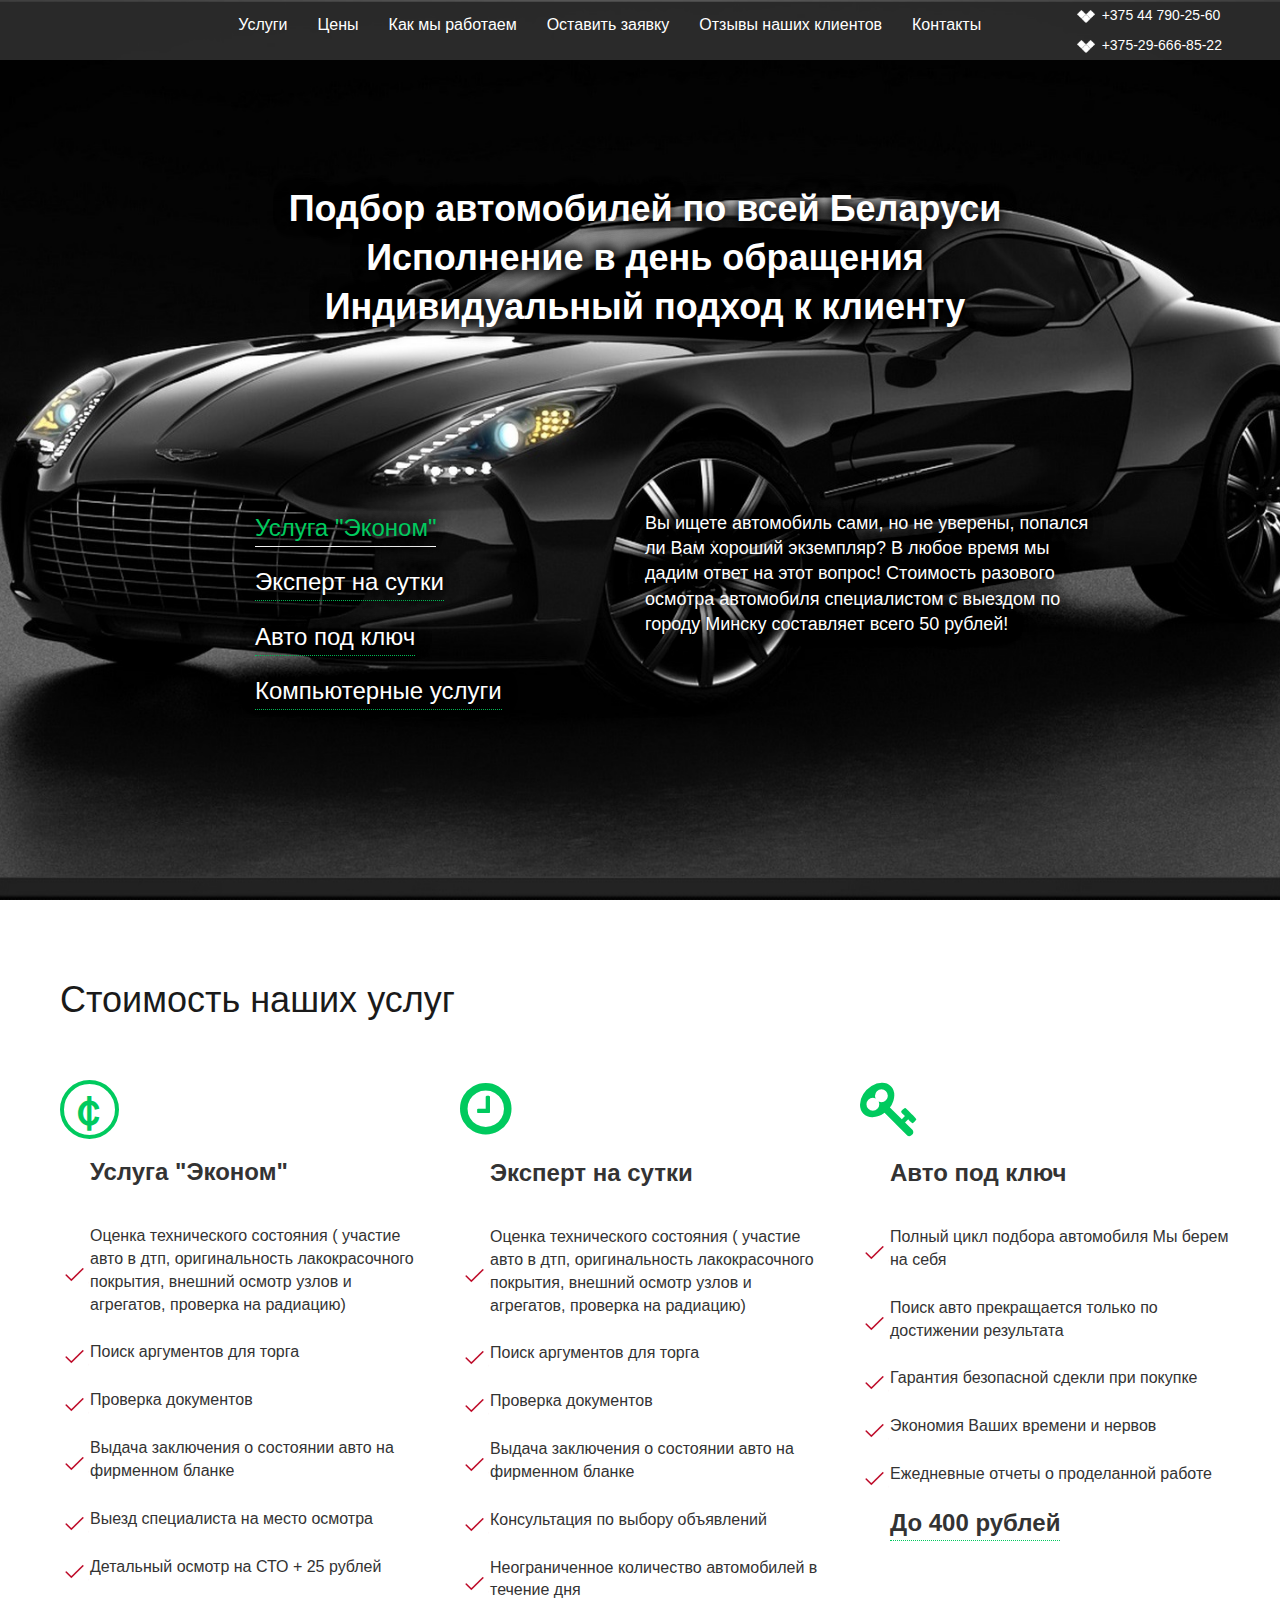
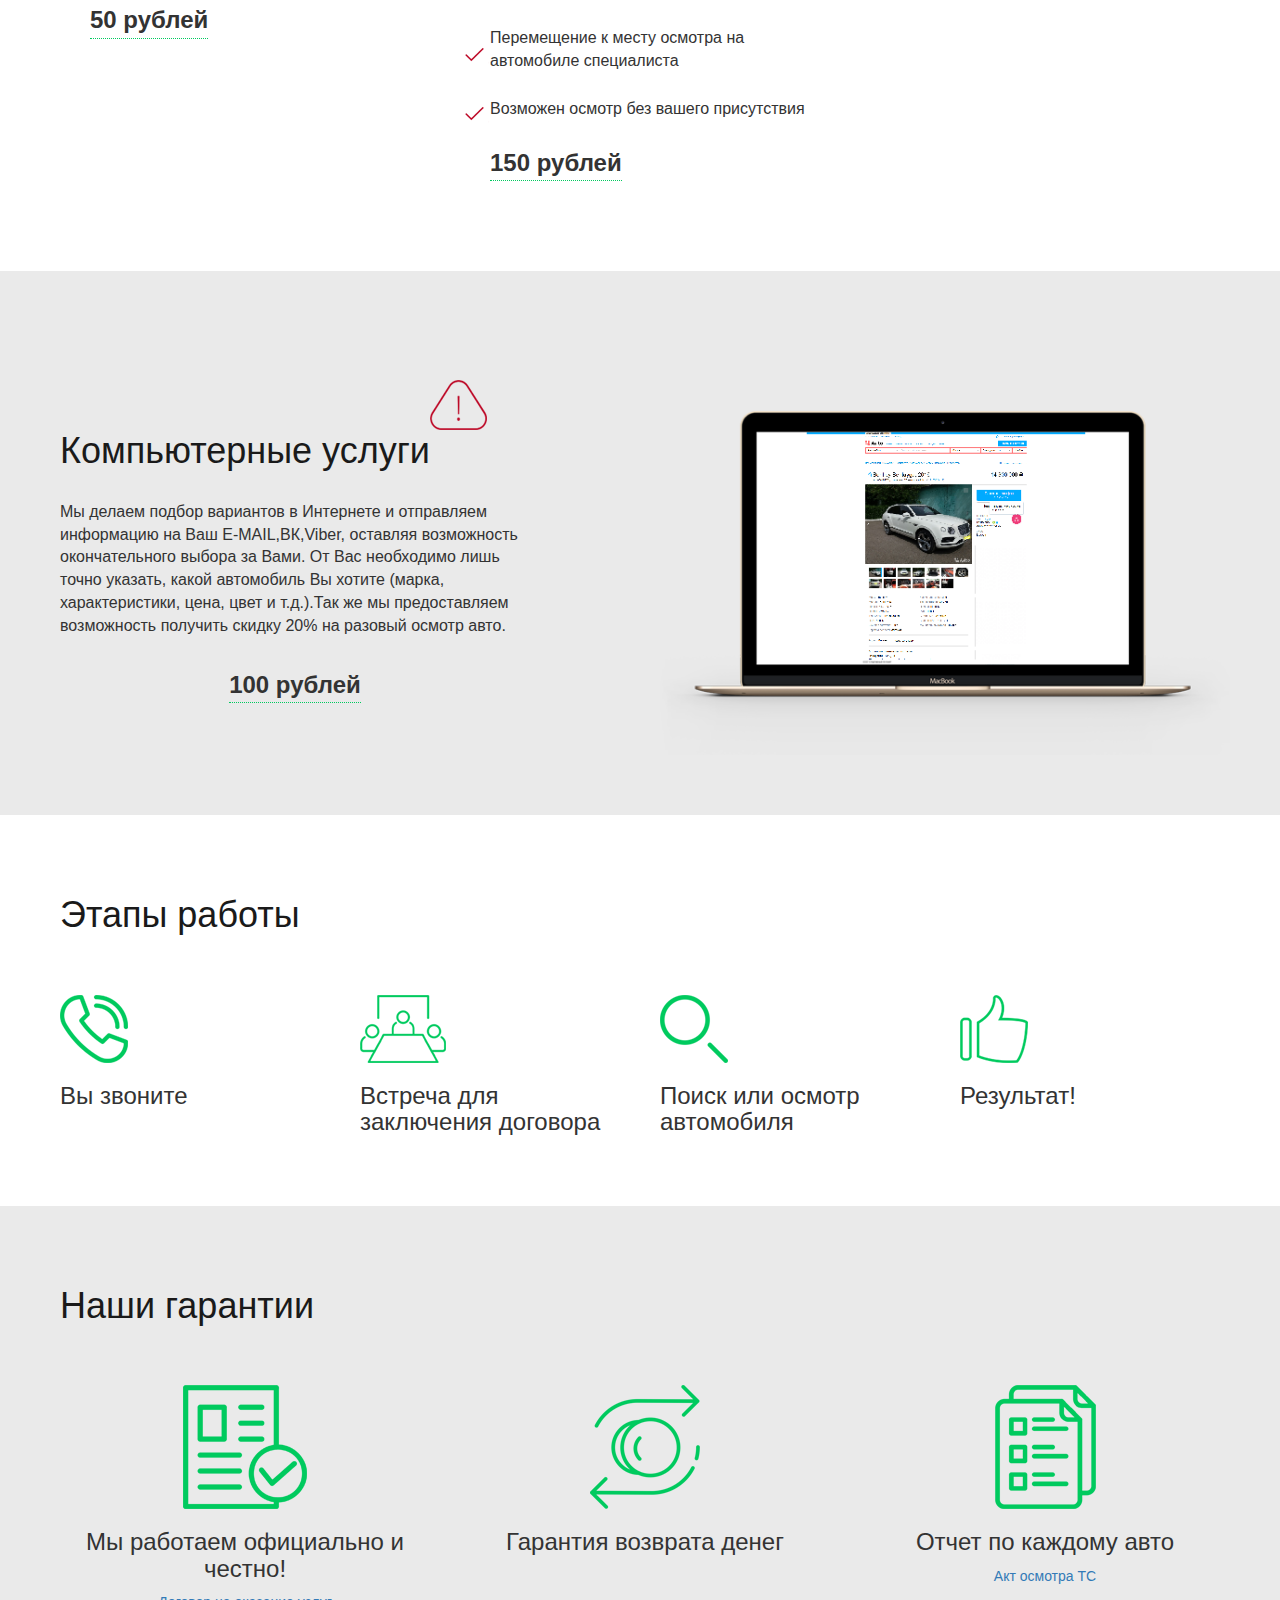
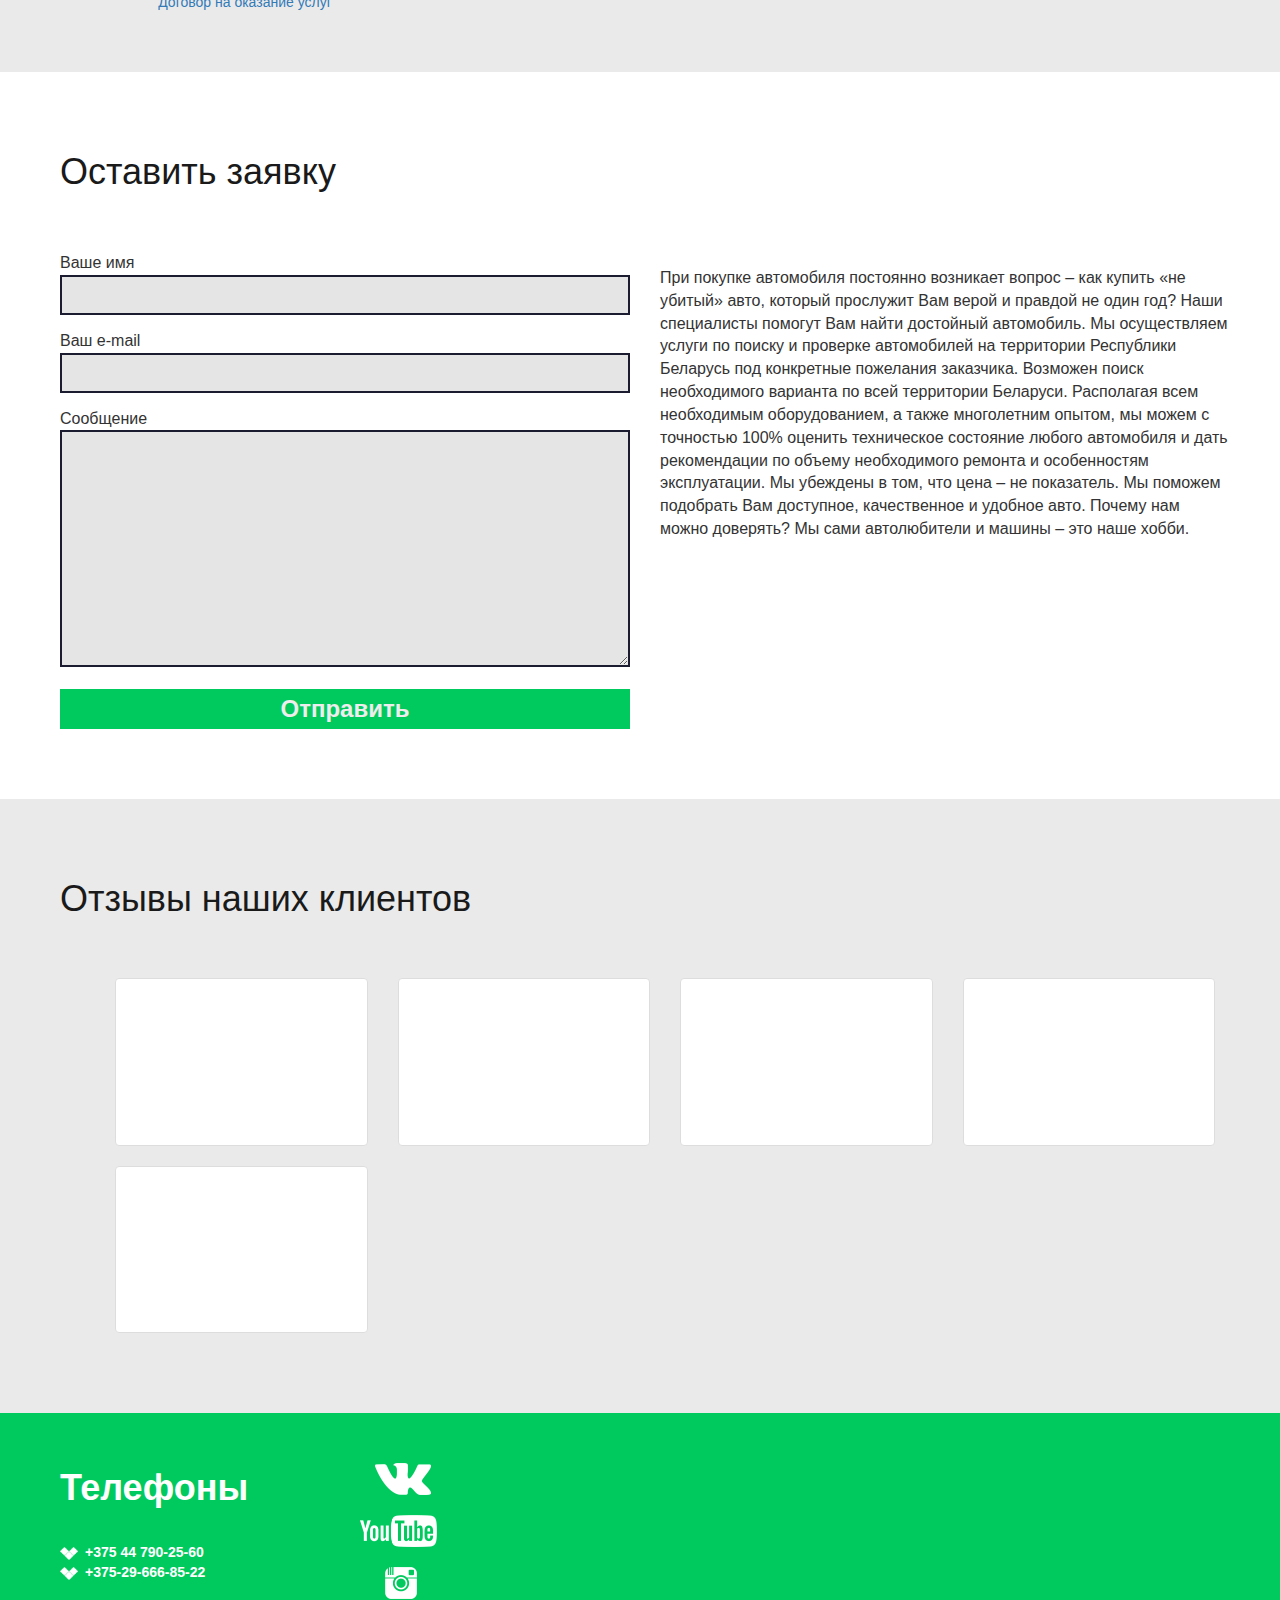
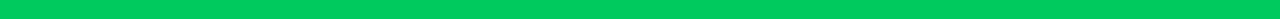
==== commit 7d359d6c: "done" ====
--- a/html/index.html
+++ b/html/index.html
@@ -41,7 +41,7 @@
         <div class="col-md-2 conthold">
           <!-- <h3>Первый осмотр авто<br>бесплатно!</h3> -->
           <a href="tel:+375 44 790-25-60" class="header-tel"><img src="img/velcom_logo_V_monochrome.png">+375 44 790-25-60</a>
-          <a href="tel:+375-29-666-85-22" class="header-tel"><img src="img/logo_mts.png">+375-29-666-85-22</a>
+          <a href="tel:+375-29-666-85-22" class="header-tel"><img src="img/velcom_logo_V_monochrome.png">+375-29-666-85-22</a>
           <!-- <p><img style="width:18px; margin-right:7px;" src="img/Untitled-1.png">+375-25-699-20-19</p> -->
         </div>
       </div>
@@ -423,92 +423,9 @@
                 </li>
               </ul>
             </div>
-            <!-- /Slide1 -->
-            <!-- <div class="item">
-              <ul class="thumbnails">
-                <li class="col-md-3">
-                  <div class="thumbnail">
-                    <a href="#"><img src="http://placehold.it/360x240" alt=""></a>
-                  </div>
-                  <div class="caption">
-                    <h4>Егор</h4>
-                    <p>г.Минск</p>
-                  </div>
-                </li>
-                <li class="col-md-3">
-                  <div class="thumbnail">
-                    <a href="#"><img src="http://placehold.it/360x240" alt=""></a>
-                  </div>
-                  <div class="caption">
-                    <h4>Егор</h4>
-                    <p>г.Минск</p>
-                  </div>
-                </li>
-                <li class="col-md-3">
-                  <div class="thumbnail">
-                    <a href="#"><img src="http://placehold.it/360x240" alt=""></a>
-                  </div>
-                  <div class="caption">
-                    <h4>Егор</h4>
-                    <p>г.Минск</p>
-                  </div>
-                </li>
-                <li class="col-md-3">
-                  <div class="thumbnail">
-                    <a href="#"><img src="http://placehold.it/360x240" alt=""></a>
-                  </div>
-                  <div class="caption">
-                    <h4>Егор</h4>
-                    <p>г.Минск</p>
-                  </div>
-                </li>
-              </ul>
-            </div>
-            <div class="item">
-              <ul class="thumbnails">
-                <li class="col-md-3">
-                  <div class="thumbnail">
-                    <a href="#"><img src="http://placehold.it/360x240" alt=""></a>
-                  </div>
-                  <div class="caption">
-                    <h4>Егор</h4>
-                    <p>г.Минск</p>
-                  </div>
-                </li>
-                <li class="col-md-3">
-                  <div class="thumbnail">
-                    <a href="#"><img src="http://placehold.it/360x240" alt=""></a>
-                  </div>
-                  <div class="caption">
-                    <h4>Егор</h4>
-                    <p>г.Минск</p>
-                  </div>
-                </li>
-                <li class="col-md-3">
-                  <div class="thumbnail">
-                    <a href="#"><img src="http://placehold.it/360x240" alt=""></a>
-                  </div>
-                  <div class="caption">
-                    <h4>Егор</h4>
-                    <p>г.Минск</p>
-                  </div>
-                </li>
-                <li class="col-md-3">
-                  <div class="thumbnail">
-                    <a href="#"><img src="http://placehold.it/360x240" alt=""></a>
-                  </div>
-                  <div class="caption">
-                    <h4>Егор</h4>
-                    <p>г.Минск</p>
-                  </div>
-                </li>
-              </ul>
-            </div> -->
-          </div>
-          <!--<div class="control-box">
-            <a data-slide="prev" href="#myCarousel" class="carousel-control left">‹</a>
-            <a data-slide="next" href="#myCarousel" class="carousel-control right">›</a>
-          </div> /.control-box -->
+
+          </div>
+
         </div>
         <!-- /#myCarousel -->
       </div>
@@ -523,7 +440,7 @@
           <div class="col-md-3">
             <h2 style="color:white; font-size:36px; margin-bottom:30px; margin-top:0px; text-align:left;">Телефоны</h2>
             <a href="tel:+375 44 790-25-60" class="footer-tel"><img src="img/velcom_logo_V_monochrome.png">+375 44 790-25-60</a>
-            <a href="tel:+375-29-666-85-22" class="footer-tel"><img src="img/logo_mts.png">+375-29-666-85-22</a>
+            <a href="tel:+375-29-666-85-22" class="footer-tel"><img src="img/velcom_logo_V_monochrome.png">+375-29-666-85-22</a>
           </div>
           <div class="col-md-3">
             <div class="row">
@@ -553,87 +470,11 @@
     </div>
   </div>
   <link rel="stylesheet" id="su-media-shortcodes-css" href="css/media-shortcodes.css" type="text/css" media="all">
-  <script>
-  (function(html) {
-    html.className = html.className.replace(/\bno-js\b/, 'js')
-  })(document.documentElement);
-  </script>
-  <script type="text/javascript" src="js/jquery.js"></script>
-  <script type="text/javascript" src="js/jquery-migrate.min.js"></script>
-  <script src="js/jquery.min.js"></script>
-  <script src="js/bootstrap.min.js"></script>
-  <script>
-  $(document).ready(function() {
-    $('.go_to').click(function() { // ловим клик по ссылке с классом go_to
-      var scroll_el = $(this).attr('href'); // возьмем содержимое атрибута href, должен быть селектором, т.е. например начинаться с # или .
-      if ($(scroll_el).length != 0) { // проверим существование элемента чтобы избежать ошибки
-        $('html, body').animate({
-          scrollTop: $(scroll_el).offset().top
-        }, 500); // анимируем скроолинг к элементу scroll_el
-      }
-      return false; // выключаем стандартное действие
-    });
-  });
-  (function($) {
-
-    var tabs = $(".tabs li .singletype");
-
-    tabs.click(function() {
-      var content = this.hash.replace('/', '');
-
-      tabs.removeClass("activ");
-      $(this).addClass("activ");
-      $("#content").find('p').hide();
-      $(content).fadeIn(200);
-    });
-
-  })(jQuery);
-  </script>
-  <script>
-  $(document).ready(function() {
-    var $menu = $(".menuholder");
-
-    $(window).scroll(function() {
-      if ($(this).scrollTop() > 100 && $menu.hasClass("default")) {
-        $menu.removeClass("default").addClass("fixed");
-      } else if ($(this).scrollTop() <= 100 && $menu.hasClass("fixed")) {
-        $menu.removeClass("fixed").addClass("default");
-      }
-    }); //scroll
-  });
-
-
-  // Avoid `console` errors in browsers that lack a console.
-  (function() {
-    var method;
-    var noop = function() {};
-    var methods = ['assert', 'clear', 'count', 'debug', 'dir', 'dirxml', 'error', 'exception', 'group', 'groupCollapsed', 'groupEnd', 'info', 'log', 'markTimeline', 'profile', 'profileEnd', 'table', 'time', 'timeEnd', 'timeline', 'timelineEnd', 'timeStamp', 'trace', 'warn'];
-    var length = methods.length;
-    var console = (window.console = window.console || {});
-
-    while (length--) {
-      method = methods[length];
-
-      // Only stub undefined methods.
-      if (!console[method]) {
-        console[method] = noop;
-      }
-    }
-  }());
-  if (typeof jQuery === 'undefined') {
-    console.warn('jQuery hasn\'t loaded');
-  } else {
-    console.log('jQuery has loaded');
-  }
-  // Place any jQuery/helper plugins in here.
-
-
-  //TABS
-  </script>
-  <script type="text/javascript" src="js/jquery.form.min.js"></script>
-  <script type="text/javascript" src="js/scripts.js"></script>
-  <script type="text/javascript" src="js/skip-link-focus-fix.js"></script>
-  <script type="text/javascript" src="js/functions.js"></script>
+
+   <script type="text/javascript" src="https://cdnjs.cloudflare.com/ajax/libs/jquery/1.12.4/jquery.min.js"></script>
+   <script type="text/javascript" src="js/scripts.js"></script>
+
+
 </body>
 
 </html>
--- a/html/css/style.css
+++ b/html/css/style.css
@@ -1,4 +1,4 @@
-body{font-family:PTSans,Arial;overflow-x:hidden;margin:0;padding:0;background:#cacaca}p{font-size:16px}.helloscreen{min-height:100vh;padding-bottom:60px;background-repeat:no-repeat;background-position:center;background-size:cover}.title-shadow{text-shadow:0 -2px 15px #000,0 2px 15px #000,0 0 15px #000}.header-tel{display:inline-block;width:100%;padding:5px;color:#fff}.header-tel:active,.header-tel:hover{color:#fff}.header-tel img{width:18px;margin-right:7px}.footer-tel{font-size:14px;font-weight:700;display:inline-block;width:100%;text-align:left;color:white}.footer-tel img{width:18px;margin-right:7px}.footer-tel:active,.footer-tel:hover{color:#23527c}#kontakti{background:#00ca5e}.default{transition:all .3s linear;background:rgba(0,0,0,.2)}.greenline h2{line-height:49px}.fixed{transition:all .3s linear;background:#262d46}.menuholder{position:absolute;z-index:9999;top:0;left:0;width:100%;margin:0!important}h2{font-size:36px;margin-bottom:60px;color:#1a1a1a}.kompusl span{position:relative}.kompusl span:before{position:absolute;bottom:100%;left:100%;width:57px;height:50px;content:'';background:url(../img/imageeeeeeeeeeeeeeee-7.png)}input{width:100%!important;max-width:100%;min-height:40px;border:2px solid #1c1c30;background:#e5e5e5}label{width:100%}textarea{max-width:100%;border:2px solid #1c1c30;background:#e5e5e5}input[type=submit]{font-size:24px;font-weight:700;margin-left:auto;color:#eeecec;border:none!important;outline:none!important;background:#00ca5e}label{font-weight:100!important}.menuholder ul{display:-webkit-box;display:-ms-flexbox;display:-webkit-flex;display:-moz-box;display:flex;padding:0;list-style:none}.menuholder ul li{margin-right:50px}.menuholder ul li a{font-size:16px;color:white}.ajax-loader{display:none}.flexrow{display:-webkit-box;display:-ms-flexbox;display:-webkit-flex;display:-moz-box;display:flex;-webkit-box-align:center;-ms-flex-align:center;align-items:center}.conthold h3{font-size:16px;font-weight:700;text-align:left;color:#00ca5e}.conthold p{font-size:14px;font-weight:700;text-align:left;color:white}.greenline{padding:20px 0}.greenline h2{font-size:36px;font-weight:700;text-align:center;color:white}.tabsholder{max-width:100%;margin-top:100px}.tabs{padding:0;list-style:none}.cwh{padding-top:60px;padding-bottom:60px;background:white}.cwg{padding-top:60px;padding-bottom:60px;background:#eaeaea}.tabs li{margin-bottom:20px}.tabs li a{font-size:24px;padding:0 0 5px;transition:all .3s linear;color:white;border-bottom:1px dotted #00ca5e}.thumbnails{margin:0!important;list-style:none}.carousel-control.right,.carousel-control.left{color:#00ca5e;background:none!important}.tabs li a:hover{text-decoration:none;color:#00ca5e}.activ,.tabs li a:focus{text-decoration:none;color:#00ca5e!important;border-bottom:1px solid white!important}#content p{font-size:18px;line-height:1.4;color:white}.uslname{font-size:24px;font-weight:700;margin-bottom:40px;margin-left:30px}.uslholder{min-height:270px;padding:0;list-style:none}.uslholder li{display:-webkit-box;display:-ms-flexbox;display:-webkit-flex;display:-moz-box;display:flex;margin-bottom:15px;-webkit-box-align:center;-ms-flex-align:center;align-items:center}.uslholder li p{font-size:16px}.price{font-size:24px;font-weight:700;display:inline-block;margin-bottom:30px;margin-left:30px;border-bottom:1px dotted #00ca5e}.com-price{padding-top:20px;text-align:center}.com-price .price{margin:0}.usim{height:45px}img{max-width:100%}a{transition:all .15s ease}a:hover{text-decoration:none;opacity:.6;-ms-filter:'progid:DXImageTransform.Microsoft.Alpha(Opacity=50)';filter:alpha(opacity=50)}.page-header{margin:-30px -40px 40px;padding:20px 40px;text-transform:uppercase;color:#999;border-top:4px solid #ccc;background:#f9f9f9}.page-header h3{line-height:8px;line-height:.88rem;color:#000}.caption h4{font-size:24px;color:#444}.caption p{font-size:18px;color:#999}.btn.btn-mini{font-size:6px;font-size:.63rem}.mtt{margin-top:144px}.control-box{width:100%;text-align:right}.carousel-control{font-size:34px;font-weight:200;line-height:18px;position:static;display:inline-block;width:15px;height:30px;padding:4px 10px 0;opacity:.5;border:0;border-radius:0;background:#666}.footer{font-size:6px;font-size:.69rem;display:block;width:100%;max-width:960px;margin:auto;color:#c9e4f7}.footer a{color:#c9e4f7}p.right{float:right}/*!
+body{font-family:PTSans,Arial;overflow-x:hidden;margin:0;padding:0;background:#cacaca}p{font-size:16px}.helloscreen{min-height:100vh;padding-bottom:60px;transition:all .3s;background-repeat:no-repeat;background-position:top center;background-size:cover}.title-shadow{text-shadow:0 -2px 15px #000,0 2px 15px #000,0 0 15px #000}.header-tel{display:inline-block;width:100%;padding:5px;color:#fff}.header-tel:active,.header-tel:hover{color:#fff}.header-tel img{width:18px;margin-right:7px}.footer-tel{font-size:14px;font-weight:700;display:inline-block;width:100%;text-align:left;color:white}.footer-tel img{width:18px;margin-right:7px}.footer-tel:active,.footer-tel:hover{color:#23527c}#kontakti{background:#00ca5e}.default{transition:all .3s linear;background:rgba(204,204,204,.2)}.greenline h2{line-height:49px}.fixed{transition:all .3s linear;background:#262d46}.menuholder{position:absolute;z-index:9999;top:0;left:0;width:100%;margin:0!important}h2{font-size:36px;margin-bottom:60px;color:#1a1a1a}.kompusl span{position:relative}.kompusl span:before{position:absolute;bottom:100%;left:100%;width:57px;height:50px;content:'';background:url(../img/imageeeeeeeeeeeeeeee-7.png)}input{width:100%!important;max-width:100%;min-height:40px;border:2px solid #1c1c30;background:#e5e5e5}label{width:100%}textarea{max-width:100%;border:2px solid #1c1c30;background:#e5e5e5}input[type=submit]{font-size:24px;font-weight:700;margin-left:auto;color:#eeecec;border:none!important;outline:none!important;background:#00ca5e}label{font-weight:100!important}.menuholder ul{display:-webkit-box;display:-ms-flexbox;display:-webkit-flex;display:-moz-box;display:flex;padding:0;list-style:none}.menuholder ul li{margin-right:50px}.menuholder ul li a{font-size:16px;color:white}.ajax-loader{display:none}.flexrow{display:-webkit-box;display:-ms-flexbox;display:-webkit-flex;display:-moz-box;display:flex;-webkit-box-align:center;-ms-flex-align:center;align-items:center}.conthold h3{font-size:16px;font-weight:700;text-align:left;color:#00ca5e}.conthold p{font-size:14px;font-weight:700;text-align:left;color:white}.greenline{padding:20px 0}.greenline h2{font-size:36px;font-weight:700;text-align:center;color:white}.tabsholder{max-width:100%;margin-top:100px}.tabs{padding:0;list-style:none}.cwh{padding-top:60px;padding-bottom:60px;background:white}.cwg{padding-top:60px;padding-bottom:60px;background:#eaeaea}.tabs li{margin-bottom:20px}.tabs li a{font-size:24px;padding:0 0 5px;transition:all .3s linear;color:white;border-bottom:1px dotted #00ca5e}.thumbnails{margin:0!important;list-style:none}.carousel-control.right,.carousel-control.left{color:#00ca5e;background:none!important}.tabs li a:hover{text-decoration:none;color:#00ca5e}.activ,.tabs li a:focus{text-decoration:none;color:#00ca5e!important;border-bottom:1px solid white!important}#content p{font-size:18px;line-height:1.4;color:white}.uslname{font-size:24px;font-weight:700;margin-bottom:40px;margin-left:30px}.uslholder{min-height:270px;padding:0;list-style:none}.uslholder li{display:-webkit-box;display:-ms-flexbox;display:-webkit-flex;display:-moz-box;display:flex;margin-bottom:15px;-webkit-box-align:center;-ms-flex-align:center;align-items:center}.uslholder li p{font-size:16px}.price{font-size:24px;font-weight:700;display:inline-block;margin-bottom:30px;margin-left:30px;border-bottom:1px dotted #00ca5e}.com-price{padding-top:20px;text-align:center}.com-price .price{margin:0}.usim{height:45px}img{max-width:100%}a{transition:all .15s ease}a:hover{text-decoration:none;opacity:.6;-ms-filter:'progid:DXImageTransform.Microsoft.Alpha(Opacity=50)';filter:alpha(opacity=50)}.page-header{margin:-30px -40px 40px;padding:20px 40px;text-transform:uppercase;color:#999;border-top:4px solid #ccc;background:#f9f9f9}.page-header h3{line-height:8px;line-height:.88rem;color:#000}.caption h4{font-size:24px;color:#444}.caption p{font-size:18px;color:#999}.btn.btn-mini{font-size:6px;font-size:.63rem}.mtt{margin-top:144px}.control-box{width:100%;text-align:right}.carousel-control{font-size:34px;font-weight:200;line-height:18px;position:static;display:inline-block;width:15px;height:30px;padding:4px 10px 0;opacity:.5;border:0;border-radius:0;background:#666}.footer{font-size:6px;font-size:.69rem;display:block;width:100%;max-width:960px;margin:auto;color:#c9e4f7}.footer a{color:#c9e4f7}p.right{float:right}/*!
  *  Font Awesome 4.5.0 by @davegandy - http://fontawesome.io - @fontawesome
  *  License - http://fontawesome.io/license (Font: SIL OFL 1.1, CSS: MIT License)
  */@font-face{font-family:FontAwesome;src:url(../fonts/fontawesome-webfont.eot?v=4.5.0);src:url(../fonts/fontawesome-webfont.eot?#iefix&v=4.5.0) format("embedded-opentype"),url(../fonts/fontawesome-webfont.woff2?v=4.5.0) format("woff2"),url(../fonts/fontawesome-webfont.woff?v=4.5.0) format("woff"),url(../fonts/fontawesome-webfont.ttf?v=4.5.0) format("truetype"),url(../fonts/fontawesome-webfont.svg?v=4.5.0#fontawesomeregular) format("svg")}.fa{display:inline-block;font:normal normal normal 14px/1 FontAwesome;font-size:inherit;text-rendering:auto;-webkit-font-smoothing:antialiased;-moz-osx-font-smoothing:grayscale}.fa-lg{font-size:1.3333333333em;line-height:.75em;vertical-align:-15%}.fa-2x{font-size:2em}.fa-3x{font-size:3em}.fa-4x{font-size:4em}.fa-5x{font-size:5em}.fa-fw{width:1.2857142857em;text-align:center}.fa-ul{padding-left:0;margin-left:2.1428571429em;list-style-type:none}.fa-ul>li{position:relative}.fa-li{position:absolute;left:-2.1428571429em;width:2.1428571429em;top:.1428571429em;text-align:center}.fa-li.fa-lg{left:-1.8571428571em}.fa-border{padding:.2em .25em .15em;border:solid .08em #eee;border-radius:.1em}.fa-pull-left{float:left}.fa-pull-right{float:right}.fa.fa-pull-left{margin-right:.3em}.fa.fa-pull-right{margin-left:.3em}.pull-right{float:right}.pull-left{float:left}.fa.pull-left{margin-right:.3em}.fa.pull-right{margin-left:.3em}.fa-spin{-webkit-animation:fa-spin 2s infinite linear;animation:fa-spin 2s infinite linear}.fa-pulse{-webkit-animation:fa-spin 1s infinite steps(8);animation:fa-spin 1s infinite steps(8)}@-webkit-keyframes fa-spin{0%{-webkit-transform:rotate(0deg);transform:rotate(0deg)}100%{-webkit-transform:rotate(359deg);transform:rotate(359deg)}}@keyframes fa-spin{0%{-webkit-transform:rotate(0deg);transform:rotate(0deg)}100%{-webkit-transform:rotate(359deg);transform:rotate(359deg)}}.fa-rotate-90{filter:progid:DXImageTransform.Microsoft.BasicImage(rotation=1);-webkit-transform:rotate(90deg);transform:rotate(90deg)}.fa-rotate-180{filter:progid:DXImageTransform.Microsoft.BasicImage(rotation=2);-webkit-transform:rotate(180deg);transform:rotate(180deg)}.fa-rotate-270{filter:progid:DXImageTransform.Microsoft.BasicImage(rotation=3);-webkit-transform:rotate(270deg);transform:rotate(270deg)}.fa-flip-horizontal{filter:progid:DXImageTransform.Microsoft.BasicImage(rotation=0);-webkit-transform:scale(-1,1);transform:scale(-1,1)}.fa-flip-vertical{filter:progid:DXImageTransform.Microsoft.BasicImage(rotation=2);-webkit-transform:scale(1,-1);transform:scale(1,-1)}:root .fa-rotate-90,:root .fa-rotate-180,:root .fa-rotate-270,:root .fa-flip-horizontal,:root .fa-flip-vertical{-webkit-filter:none;filter:none}.fa-stack{position:relative;display:inline-block;width:2em;height:2em;line-height:2em;vertical-align:middle}.fa-stack-1x,.fa-stack-2x{position:absolute;left:0;width:100%;text-align:center}.fa-stack-1x{line-height:inherit}.fa-stack-2x{font-size:2em}.fa-inverse{color:#fff}.fa-glass:before{content:""}.fa-music:before{content:""}.fa-search:before{content:""}.fa-envelope-o:before{content:""}.fa-heart:before{content:""}.fa-star:before{content:""}.fa-star-o:before{content:""}.fa-user:before{content:""}.fa-film:before{content:""}.fa-th-large:before{content:""}.fa-th:before{content:""}.fa-th-list:before{content:""}.fa-check:before{content:""}.fa-remove:before,.fa-close:before,.fa-times:before{content:""}.fa-search-plus:before{content:""}.fa-search-minus:before{content:""}.fa-power-off:before{content:""}.fa-signal:before{content:""}.fa-gear:before,.fa-cog:before{content:""}.fa-trash-o:before{content:""}.fa-home:before{content:""}.fa-file-o:before{content:""}.fa-clock-o:before{content:""}.fa-road:before{content:""}.fa-download:before{content:""}.fa-arrow-circle-o-down:before{content:""}.fa-arrow-circle-o-up:before{content:""}.fa-inbox:before{content:""}.fa-play-circle-o:before{content:""}.fa-rotate-right:before,.fa-repeat:before{content:""}.fa-refresh:before{content:""}.fa-list-alt:before{content:""}.fa-lock:before{content:""}.fa-flag:before{content:""}.fa-headphones:before{content:""}.fa-volume-off:before{content:""}.fa-volume-down:before{content:""}.fa-volume-up:before{content:""}.fa-qrcode:before{content:""}.fa-barcode:before{content:""}.fa-tag:before{content:""}.fa-tags:before{content:""}.fa-book:before{content:""}.fa-bookmark:before{content:""}.fa-print:before{content:""}.fa-camera:before{content:""}.fa-font:before{content:""}.fa-bold:before{content:""}.fa-italic:before{content:""}.fa-text-height:before{content:""}.fa-text-width:before{content:""}.fa-align-left:before{content:""}.fa-align-center:before{content:""}.fa-align-right:before{content:""}.fa-align-justify:before{content:""}.fa-list:before{content:""}.fa-dedent:before,.fa-outdent:before{content:""}.fa-indent:before{content:""}.fa-video-camera:before{content:""}.fa-photo:before,.fa-image:before,.fa-picture-o:before{content:""}.fa-pencil:before{content:""}.fa-map-marker:before{content:""}.fa-adjust:before{content:""}.fa-tint:before{content:""}.fa-edit:before,.fa-pencil-square-o:before{content:""}.fa-share-square-o:before{content:""}.fa-check-square-o:before{content:""}.fa-arrows:before{content:""}.fa-step-backward:before{content:""}.fa-fast-backward:before{content:""}.fa-backward:before{content:""}.fa-play:before{content:""}.fa-pause:before{content:""}.fa-stop:before{content:""}.fa-forward:before{content:""}.fa-fast-forward:before{content:""}.fa-step-forward:before{content:""}.fa-eject:before{content:""}.fa-chevron-left:before{content:""}.fa-chevron-right:before{content:""}.fa-plus-circle:before{content:""}.fa-minus-circle:before{content:""}.fa-times-circle:before{content:""}.fa-check-circle:before{content:""}.fa-question-circle:before{content:""}.fa-info-circle:before{content:""}.fa-crosshairs:before{content:""}.fa-times-circle-o:before{content:""}.fa-check-circle-o:before{content:""}.fa-ban:before{content:""}.fa-arrow-left:before{content:""}.fa-arrow-right:before{content:""}.fa-arrow-up:before{content:""}.fa-arrow-down:before{content:""}.fa-mail-forward:before,.fa-share:before{content:""}.fa-expand:before{content:""}.fa-compress:before{content:""}.fa-plus:before{content:""}.fa-minus:before{content:""}.fa-asterisk:before{content:""}.fa-exclamation-circle:before{content:""}.fa-gift:before{content:""}.fa-leaf:before{content:""}.fa-fire:before{content:""}.fa-eye:before{content:""}.fa-eye-slash:before{content:""}.fa-warning:before,.fa-exclamation-triangle:before{content:""}.fa-plane:before{content:""}.fa-calendar:before{content:""}.fa-random:before{content:""}.fa-comment:before{content:""}.fa-magnet:before{content:""}.fa-chevron-up:before{content:""}.fa-chevron-down:before{content:""}.fa-retweet:before{content:""}.fa-shopping-cart:before{content:""}.fa-folder:before{content:""}.fa-folder-open:before{content:""}.fa-arrows-v:before{content:""}.fa-arrows-h:before{content:""}.fa-bar-chart-o:before,.fa-bar-chart:before{content:""}.fa-twitter-square:before{content:""}.fa-facebook-square:before{content:""}.fa-camera-retro:before{content:""}.fa-key:before{content:""}.fa-gears:before,.fa-cogs:before{content:""}.fa-comments:before{content:""}.fa-thumbs-o-up:before{content:""}.fa-thumbs-o-down:before{content:""}.fa-star-half:before{content:""}.fa-heart-o:before{content:""}.fa-sign-out:before{content:""}.fa-linkedin-square:before{content:""}.fa-thumb-tack:before{content:""}.fa-external-link:before{content:""}.fa-sign-in:before{content:""}.fa-trophy:before{content:""}.fa-github-square:before{content:""}.fa-upload:before{content:""}.fa-lemon-o:before{content:""}.fa-phone:before{content:""}.fa-square-o:before{content:""}.fa-bookmark-o:before{content:""}.fa-phone-square:before{content:""}.fa-twitter:before{content:""}.fa-facebook-f:before,.fa-facebook:before{content:""}.fa-github:before{content:""}.fa-unlock:before{content:""}.fa-credit-card:before{content:""}.fa-feed:before,.fa-rss:before{content:""}.fa-hdd-o:before{content:""}.fa-bullhorn:before{content:""}.fa-bell:before{content:""}.fa-certificate:before{content:""}.fa-hand-o-right:before{content:""}.fa-hand-o-left:before{content:""}.fa-hand-o-up:before{content:""}.fa-hand-o-down:before{content:""}.fa-arrow-circle-left:before{content:""}.fa-arrow-circle-right:before{content:""}.fa-arrow-circle-up:before{content:""}.fa-arrow-circle-down:before{content:""}.fa-globe:before{content:""}.fa-wrench:before{content:""}.fa-tasks:before{content:""}.fa-filter:before{content:""}.fa-briefcase:before{content:""}.fa-arrows-alt:before{content:""}.fa-group:before,.fa-users:before{content:""}.fa-chain:before,.fa-link:before{content:""}.fa-cloud:before{content:""}.fa-flask:before{content:""}.fa-cut:before,.fa-scissors:before{content:""}.fa-copy:before,.fa-files-o:before{content:""}.fa-paperclip:before{content:""}.fa-save:before,.fa-floppy-o:before{content:""}.fa-square:before{content:""}.fa-navicon:before,.fa-reorder:before,.fa-bars:before{content:""}.fa-list-ul:before{content:""}.fa-list-ol:before{content:""}.fa-strikethrough:before{content:""}.fa-underline:before{content:""}.fa-table:before{content:""}.fa-magic:before{content:""}.fa-truck:before{content:""}.fa-pinterest:before{content:""}.fa-pinterest-square:before{content:""}.fa-google-plus-square:before{content:""}.fa-google-plus:before{content:""}.fa-money:before{content:""}.fa-caret-down:before{content:""}.fa-caret-up:before{content:""}.fa-caret-left:before{content:""}.fa-caret-right:before{content:""}.fa-columns:before{content:""}.fa-unsorted:before,.fa-sort:before{content:""}.fa-sort-down:before,.fa-sort-desc:before{content:""}.fa-sort-up:before,.fa-sort-asc:before{content:""}.fa-envelope:before{content:""}.fa-linkedin:before{content:""}.fa-rotate-left:before,.fa-undo:before{content:""}.fa-legal:before,.fa-gavel:before{content:""}.fa-dashboard:before,.fa-tachometer:before{content:""}.fa-comment-o:before{content:""}.fa-comments-o:before{content:""}.fa-flash:before,.fa-bolt:before{content:""}.fa-sitemap:before{content:""}.fa-umbrella:before{content:""}.fa-paste:before,.fa-clipboard:before{content:""}.fa-lightbulb-o:before{content:""}.fa-exchange:before{content:""}.fa-cloud-download:before{content:""}.fa-cloud-upload:before{content:""}.fa-user-md:before{content:""}.fa-stethoscope:before{content:""}.fa-suitcase:before{content:""}.fa-bell-o:before{content:""}.fa-coffee:before{content:""}.fa-cutlery:before{content:""}.fa-file-text-o:before{content:""}.fa-building-o:before{content:""}.fa-hospital-o:before{content:""}.fa-ambulance:before{content:""}.fa-medkit:before{content:""}.fa-fighter-jet:before{content:""}.fa-beer:before{content:""}.fa-h-square:before{content:""}.fa-plus-square:before{content:""}.fa-angle-double-left:before{content:""}.fa-angle-double-right:before{content:""}.fa-angle-double-up:before{content:""}.fa-angle-double-down:before{content:""}.fa-angle-left:before{content:""}.fa-angle-right:before{content:""}.fa-angle-up:before{content:""}.fa-angle-down:before{content:""}.fa-desktop:before{content:""}.fa-laptop:before{content:""}.fa-tablet:before{content:""}.fa-mobile-phone:before,.fa-mobile:before{content:""}.fa-circle-o:before{content:""}.fa-quote-left:before{content:""}.fa-quote-right:before{content:""}.fa-spinner:before{content:""}.fa-circle:before{content:""}.fa-mail-reply:before,.fa-reply:before{content:""}.fa-github-alt:before{content:""}.fa-folder-o:before{content:""}.fa-folder-open-o:before{content:""}.fa-smile-o:before{content:""}.fa-frown-o:before{content:""}.fa-meh-o:before{content:""}.fa-gamepad:before{content:""}.fa-keyboard-o:before{content:""}.fa-flag-o:before{content:""}.fa-flag-checkered:before{content:""}.fa-terminal:before{content:""}.fa-code:before{content:""}.fa-mail-reply-all:before,.fa-reply-all:before{content:""}.fa-star-half-empty:before,.fa-star-half-full:before,.fa-star-half-o:before{content:""}.fa-location-arrow:before{content:""}.fa-crop:before{content:""}.fa-code-fork:before{content:""}.fa-unlink:before,.fa-chain-broken:before{content:""}.fa-question:before{content:""}.fa-info:before{content:""}.fa-exclamation:before{content:""}.fa-superscript:before{content:""}.fa-subscript:before{content:""}.fa-eraser:before{content:""}.fa-puzzle-piece:before{content:""}.fa-microphone:before{content:""}.fa-microphone-slash:before{content:""}.fa-shield:before{content:""}.fa-calendar-o:before{content:""}.fa-fire-extinguisher:before{content:""}.fa-rocket:before{content:""}.fa-maxcdn:before{content:""}.fa-chevron-circle-left:before{content:""}.fa-chevron-circle-right:before{content:""}.fa-chevron-circle-up:before{content:""}.fa-chevron-circle-down:before{content:""}.fa-html5:before{content:""}.fa-css3:before{content:""}.fa-anchor:before{content:""}.fa-unlock-alt:before{content:""}.fa-bullseye:before{content:""}.fa-ellipsis-h:before{content:""}.fa-ellipsis-v:before{content:""}.fa-rss-square:before{content:""}.fa-play-circle:before{content:""}.fa-ticket:before{content:""}.fa-minus-square:before{content:""}.fa-minus-square-o:before{content:""}.fa-level-up:before{content:""}.fa-level-down:before{content:""}.fa-check-square:before{content:""}.fa-pencil-square:before{content:""}.fa-external-link-square:before{content:""}.fa-share-square:before{content:""}.fa-compass:before{content:""}.fa-toggle-down:before,.fa-caret-square-o-down:before{content:""}.fa-toggle-up:before,.fa-caret-square-o-up:before{content:""}.fa-toggle-right:before,.fa-caret-square-o-right:before{content:""}.fa-euro:before,.fa-eur:before{content:""}.fa-gbp:before{content:""}.fa-dollar:before,.fa-usd:before{content:""}.fa-rupee:before,.fa-inr:before{content:""}.fa-cny:before,.fa-rmb:before,.fa-yen:before,.fa-jpy:before{content:""}.fa-ruble:before,.fa-rouble:before,.fa-rub:before{content:""}.fa-won:before,.fa-krw:before{content:""}.fa-bitcoin:before,.fa-btc:before{content:""}.fa-file:before{content:""}.fa-file-text:before{content:""}.fa-sort-alpha-asc:before{content:""}.fa-sort-alpha-desc:before{content:""}.fa-sort-amount-asc:before{content:""}.fa-sort-amount-desc:before{content:""}.fa-sort-numeric-asc:before{content:""}.fa-sort-numeric-desc:before{content:""}.fa-thumbs-up:before{content:""}.fa-thumbs-down:before{content:""}.fa-youtube-square:before{content:""}.fa-youtube:before{content:""}.fa-xing:before{content:""}.fa-xing-square:before{content:""}.fa-youtube-play:before{content:""}.fa-dropbox:before{content:""}.fa-stack-overflow:before{content:""}.fa-instagram:before{content:""}.fa-flickr:before{content:""}.fa-adn:before{content:""}.fa-bitbucket:before{content:""}.fa-bitbucket-square:before{content:""}.fa-tumblr:before{content:""}.fa-tumblr-square:before{content:""}.fa-long-arrow-down:before{content:""}.fa-long-arrow-up:before{content:""}.fa-long-arrow-left:before{content:""}.fa-long-arrow-right:before{content:""}.fa-apple:before{content:""}.fa-windows:before{content:""}.fa-android:before{content:""}.fa-linux:before{content:""}.fa-dribbble:before{content:""}.fa-skype:before{content:""}.fa-foursquare:before{content:""}.fa-trello:before{content:""}.fa-female:before{content:""}.fa-male:before{content:""}.fa-gittip:before,.fa-gratipay:before{content:""}.fa-sun-o:before{content:""}.fa-moon-o:before{content:""}.fa-archive:before{content:""}.fa-bug:before{content:""}.fa-vk:before{content:""}.fa-weibo:before{content:""}.fa-renren:before{content:""}.fa-pagelines:before{content:""}.fa-stack-exchange:before{content:""}.fa-arrow-circle-o-right:before{content:""}.fa-arrow-circle-o-left:before{content:""}.fa-toggle-left:before,.fa-caret-square-o-left:before{content:""}.fa-dot-circle-o:before{content:""}.fa-wheelchair:before{content:""}.fa-vimeo-square:before{content:""}.fa-turkish-lira:before,.fa-try:before{content:""}.fa-plus-square-o:before{content:""}.fa-space-shuttle:before{content:""}.fa-slack:before{content:""}.fa-envelope-square:before{content:""}.fa-wordpress:before{content:""}.fa-openid:before{content:""}.fa-institution:before,.fa-bank:before,.fa-university:before{content:""}.fa-mortar-board:before,.fa-graduation-cap:before{content:""}.fa-yahoo:before{content:""}.fa-google:before{content:""}.fa-reddit:before{content:""}.fa-reddit-square:before{content:""}.fa-stumbleupon-circle:before{content:""}.fa-stumbleupon:before{content:""}.fa-delicious:before{content:""}.fa-digg:before{content:""}.fa-pied-piper:before{content:""}.fa-pied-piper-alt:before{content:""}.fa-drupal:before{content:""}.fa-joomla:before{content:""}.fa-language:before{content:""}.fa-fax:before{content:""}.fa-building:before{content:""}.fa-child:before{content:""}.fa-paw:before{content:""}.fa-spoon:before{content:""}.fa-cube:before{content:""}.fa-cubes:before{content:""}.fa-behance:before{content:""}.fa-behance-square:before{content:""}.fa-steam:before{content:""}.fa-steam-square:before{content:""}.fa-recycle:before{content:""}.fa-automobile:before,.fa-car:before{content:""}.fa-cab:before,.fa-taxi:before{content:""}.fa-tree:before{content:""}.fa-spotify:before{content:""}.fa-deviantart:before{content:""}.fa-soundcloud:before{content:""}.fa-database:before{content:""}.fa-file-pdf-o:before{content:""}.fa-file-word-o:before{content:""}.fa-file-excel-o:before{content:""}.fa-file-powerpoint-o:before{content:""}.fa-file-photo-o:before,.fa-file-picture-o:before,.fa-file-image-o:before{content:""}.fa-file-zip-o:before,.fa-file-archive-o:before{content:""}.fa-file-sound-o:before,.fa-file-audio-o:before{content:""}.fa-file-movie-o:before,.fa-file-video-o:before{content:""}.fa-file-code-o:before{content:""}.fa-vine:before{content:""}.fa-codepen:before{content:""}.fa-jsfiddle:before{content:""}.fa-life-bouy:before,.fa-life-buoy:before,.fa-life-saver:before,.fa-support:before,.fa-life-ring:before{content:""}.fa-circle-o-notch:before{content:""}.fa-ra:before,.fa-rebel:before{content:""}.fa-ge:before,.fa-empire:before{content:""}.fa-git-square:before{content:""}.fa-git:before{content:""}.fa-y-combinator-square:before,.fa-yc-square:before,.fa-hacker-news:before{content:""}.fa-tencent-weibo:before{content:""}.fa-qq:before{content:""}.fa-wechat:before,.fa-weixin:before{content:""}.fa-send:before,.fa-paper-plane:before{content:""}.fa-send-o:before,.fa-paper-plane-o:before{content:""}.fa-history:before{content:""}.fa-circle-thin:before{content:""}.fa-header:before{content:""}.fa-paragraph:before{content:""}.fa-sliders:before{content:""}.fa-share-alt:before{content:""}.fa-share-alt-square:before{content:""}.fa-bomb:before{content:""}.fa-soccer-ball-o:before,.fa-futbol-o:before{content:""}.fa-tty:before{content:""}.fa-binoculars:before{content:""}.fa-plug:before{content:""}.fa-slideshare:before{content:""}.fa-twitch:before{content:""}.fa-yelp:before{content:""}.fa-newspaper-o:before{content:""}.fa-wifi:before{content:""}.fa-calculator:before{content:""}.fa-paypal:before{content:""}.fa-google-wallet:before{content:""}.fa-cc-visa:before{content:""}.fa-cc-mastercard:before{content:""}.fa-cc-discover:before{content:""}.fa-cc-amex:before{content:""}.fa-cc-paypal:before{content:""}.fa-cc-stripe:before{content:""}.fa-bell-slash:before{content:""}.fa-bell-slash-o:before{content:""}.fa-trash:before{content:""}.fa-copyright:before{content:""}.fa-at:before{content:""}.fa-eyedropper:before{content:""}.fa-paint-brush:before{content:""}.fa-birthday-cake:before{content:""}.fa-area-chart:before{content:""}.fa-pie-chart:before{content:""}.fa-line-chart:before{content:""}.fa-lastfm:before{content:""}.fa-lastfm-square:before{content:""}.fa-toggle-off:before{content:""}.fa-toggle-on:before{content:""}.fa-bicycle:before{content:""}.fa-bus:before{content:""}.fa-ioxhost:before{content:""}.fa-angellist:before{content:""}.fa-cc:before{content:""}.fa-shekel:before,.fa-sheqel:before,.fa-ils:before{content:""}.fa-meanpath:before{content:""}.fa-buysellads:before{content:""}.fa-connectdevelop:before{content:""}.fa-dashcube:before{content:""}.fa-forumbee:before{content:""}.fa-leanpub:before{content:""}.fa-sellsy:before{content:""}.fa-shirtsinbulk:before{content:""}.fa-simplybuilt:before{content:""}.fa-skyatlas:before{content:""}.fa-cart-plus:before{content:""}.fa-cart-arrow-down:before{content:""}.fa-diamond:before{content:""}.fa-ship:before{content:""}.fa-user-secret:before{content:""}.fa-motorcycle:before{content:""}.fa-street-view:before{content:""}.fa-heartbeat:before{content:""}.fa-venus:before{content:""}.fa-mars:before{content:""}.fa-mercury:before{content:""}.fa-intersex:before,.fa-transgender:before{content:""}.fa-transgender-alt:before{content:""}.fa-venus-double:before{content:""}.fa-mars-double:before{content:""}.fa-venus-mars:before{content:""}.fa-mars-stroke:before{content:""}.fa-mars-stroke-v:before{content:""}.fa-mars-stroke-h:before{content:""}.fa-neuter:before{content:""}.fa-genderless:before{content:""}.fa-facebook-official:before{content:""}.fa-pinterest-p:before{content:""}.fa-whatsapp:before{content:""}.fa-server:before{content:""}.fa-user-plus:before{content:""}.fa-user-times:before{content:""}.fa-hotel:before,.fa-bed:before{content:""}.fa-viacoin:before{content:""}.fa-train:before{content:""}.fa-subway:before{content:""}.fa-medium:before{content:""}.fa-yc:before,.fa-y-combinator:before{content:""}.fa-optin-monster:before{content:""}.fa-opencart:before{content:""}.fa-expeditedssl:before{content:""}.fa-battery-4:before,.fa-battery-full:before{content:""}.fa-battery-3:before,.fa-battery-three-quarters:before{content:""}.fa-battery-2:before,.fa-battery-half:before{content:""}.fa-battery-1:before,.fa-battery-quarter:before{content:""}.fa-battery-0:before,.fa-battery-empty:before{content:""}.fa-mouse-pointer:before{content:""}.fa-i-cursor:before{content:""}.fa-object-group:before{content:""}.fa-object-ungroup:before{content:""}.fa-sticky-note:before{content:""}.fa-sticky-note-o:before{content:""}.fa-cc-jcb:before{content:""}.fa-cc-diners-club:before{content:""}.fa-clone:before{content:""}.fa-balance-scale:before{content:""}.fa-hourglass-o:before{content:""}.fa-hourglass-1:before,.fa-hourglass-start:before{content:""}.fa-hourglass-2:before,.fa-hourglass-half:before{content:""}.fa-hourglass-3:before,.fa-hourglass-end:before{content:""}.fa-hourglass:before{content:""}.fa-hand-grab-o:before,.fa-hand-rock-o:before{content:""}.fa-hand-stop-o:before,.fa-hand-paper-o:before{content:""}.fa-hand-scissors-o:before{content:""}.fa-hand-lizard-o:before{content:""}.fa-hand-spock-o:before{content:""}.fa-hand-pointer-o:before{content:""}.fa-hand-peace-o:before{content:""}.fa-trademark:before{content:""}.fa-registered:before{content:""}.fa-creative-commons:before{content:""}.fa-gg:before{content:""}.fa-gg-circle:before{content:""}.fa-tripadvisor:before{content:""}.fa-odnoklassniki:before{content:""}.fa-odnoklassniki-square:before{content:""}.fa-get-pocket:before{content:""}.fa-wikipedia-w:before{content:""}.fa-safari:before{content:""}.fa-chrome:before{content:""}.fa-firefox:before{content:""}.fa-opera:before{content:""}.fa-internet-explorer:before{content:""}.fa-tv:before,.fa-television:before{content:""}.fa-contao:before{content:""}.fa-500px:before{content:""}.fa-amazon:before{content:""}.fa-calendar-plus-o:before{content:""}.fa-calendar-minus-o:before{content:""}.fa-calendar-times-o:before{content:""}.fa-calendar-check-o:before{content:""}.fa-industry:before{content:""}.fa-map-pin:before{content:""}.fa-map-signs:before{content:""}.fa-map-o:before{content:""}.fa-map:before{content:""}.fa-commenting:before{content:""}.fa-commenting-o:before{content:""}.fa-houzz:before{content:""}.fa-vimeo:before{content:""}.fa-black-tie:before{content:""}.fa-fonticons:before{content:""}.fa-reddit-alien:before{content:""}.fa-edge:before{content:""}.fa-credit-card-alt:before{content:""}.fa-codiepie:before{content:""}.fa-modx:before{content:""}.fa-fort-awesome:before{content:""}.fa-usb:before{content:""}.fa-product-hunt:before{content:""}.fa-mixcloud:before{content:""}.fa-scribd:before{content:""}.fa-pause-circle:before{content:""}.fa-pause-circle-o:before{content:""}.fa-stop-circle:before{content:""}.fa-stop-circle-o:before{content:""}.fa-shopping-bag:before{content:""}.fa-shopping-basket:before{content:""}.fa-hashtag:before{content:""}.fa-bluetooth:before{content:""}.fa-bluetooth-b:before{content:""}.fa-percent:before{content:""}i.cent:before{content:'\FFE0'}#ceni i{font-size:60px;display:inline-block;color:#00ca5e}#ceni .cent{font-size:45px;font-weight:700;padding:3px;border:4px solid #00ca5e;border-radius:50%}@media(max-width:767px){.page-header,.control-box{text-align:center}.greenline h2{font-size:24px;font-weight:700;text-align:center;color:white}}@media(min-width:1201px){.container{box-sizing:content-box!important;padding-right:60px!important;padding-left:60px!important}form p{display:-webkit-box;display:-ms-flexbox;display:-webkit-flex;display:-moz-box;display:flex;-webkit-box-pack:justify;-ms-flex-pack:justify;justify-content:space-between}input{width:270px}textarea{width:570px}}@media(max-width:1200px){.helloscreen{background:#1c1c30}.menuholder{position:relative;background:transparent}.mtt{margin-top:0!important}.greenline h2{font-size:24px;font-weight:700;text-align:center;color:white}.tabs{display:-webkit-box;display:-ms-flexbox;display:-webkit-flex;display:-moz-box;display:flex;-webkit-box-pack:justify;-ms-flex-pack:justify;justify-content:space-between;-ms-flex-wrap:wrap;flex-wrap:wrap}.tabs li a{font-size:18px;color:white}.uslholder{min-height:0}.usim{margin-top:80px}h2,h1,h3,h4,div,li,p{text-align:center!important}.uslholder li{-webkit-box-pack:start;-ms-flex-pack:start;justify-content:flex-start}h3{margin-bottom:40px}.conthold h3{margin-bottom:10px!important}.flexrow{-webkit-box-orient:vertical;-webkit-box-direction:normal;-ms-flex-direction:column;flex-direction:column}.uslholder li p{text-align:left!important}}@media(max-width:479px){.caption{word-break:break-all}}@media(max-width:1500px){.menuholder ul li{margin-right:30px}}/*# sourceMappingURL=maps/style.css.map */
